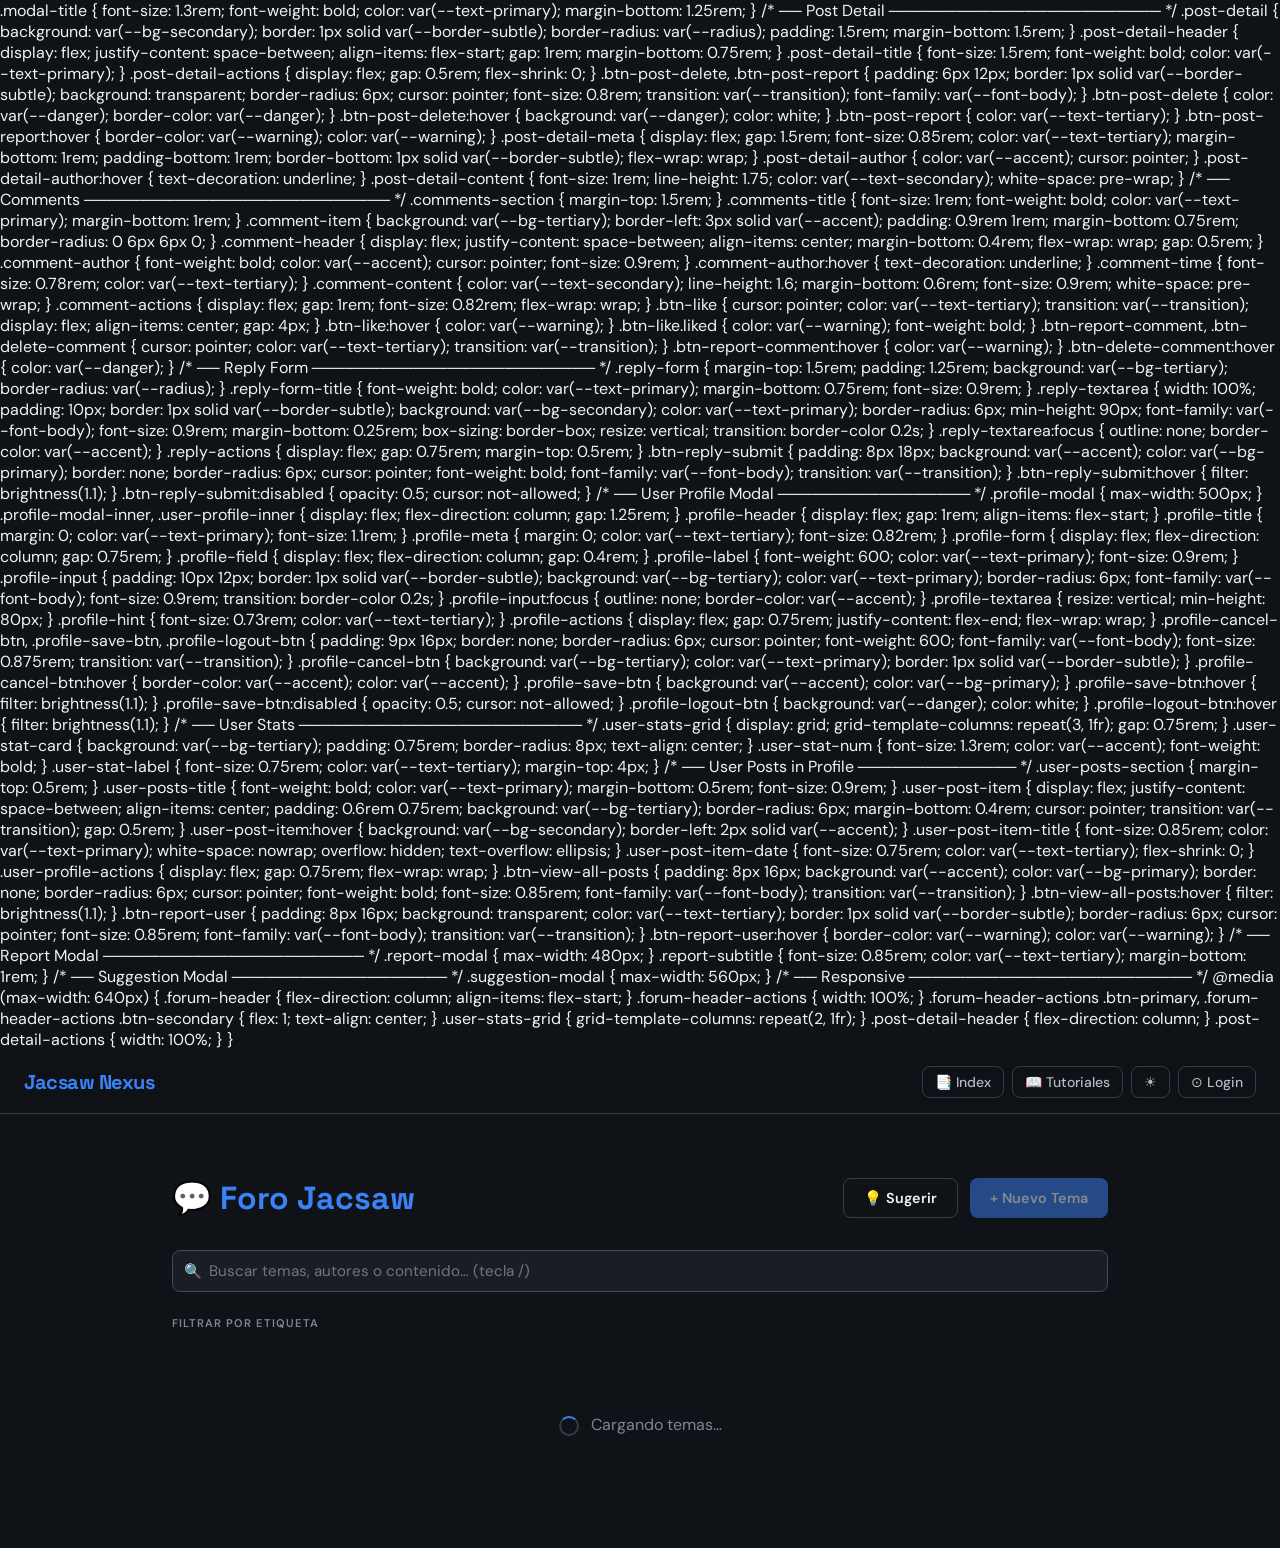
==== forum.html @ c5c9ea58 "Cambio de diseño Test" ====
<!DOCTYPE html>
<html lang="es" data-theme="dark">
<head>
    <meta charset="UTF-8">
    <meta name="viewport" content="width=device-width, initial-scale=1.0">
    <title>Foro | Jacsaw Nexus</title>
    <link href="https://fonts.googleapis.com/css2?family=Space+Grotesk:wght@500;700&family=DM+Sans:wght@400;500&family=JetBrains+Mono&display=swap" rel="stylesheet">
    <link rel="stylesheet" href="jacsaw-nexus.css">
    <style>
        .forum-container { max-width: 1000px; margin: 2rem auto; padding: 2rem; }
        
        .forum-header { display: flex; justify-content: space-between; align-items: center; margin-bottom: 2rem; gap: 1rem; flex-wrap: wrap; }
        .forum-header h1 { font-size: 2rem; color: var(--accent); font-family: var(--font-display); margin: 0; font-weight: 700; }
        .forum-header-actions { display: flex; gap: 0.75rem; flex-wrap: wrap; }
        
        .forum-search-bar { display: flex; gap: 0.75rem; margin-bottom: 1.5rem; align-items: center; flex-wrap: wrap; }
        .forum-search-wrap { position: relative; flex: 1; min-width: 200px; }
        .forum-search-icon { position: absolute; left: 12px; top: 50%; transform: translateY(-50%); color: var(--text-tertiary); font-size: 0.9rem; pointer-events: none; }
        #forum-search { width: 100%; padding: 10px 12px 10px 36px; border: 1px solid var(--border-medium); background: var(--bg-secondary); color: var(--text-primary); border-radius: var(--radius); font-family: var(--font-body); font-size: 0.95rem; transition: var(--transition); }
        #forum-search:focus { outline: none; border-color: var(--accent); box-shadow: 0 0 0 2px var(--accent-glow); }
        
        #search-result-info { font-size: 0.8rem; color: var(--text-tertiary); margin-bottom: 1rem; display: none; }
        
        .tag-cloud-wrap { margin-bottom: 1.5rem; }
        .tag-cloud-label { font-size: 0.7rem; font-weight: 600; color: var(--text-tertiary); text-transform: uppercase; letter-spacing: 1px; margin-bottom: 0.75rem; }
        #tag-cloud { display: flex; flex-wrap: wrap; gap: 0.5rem; }
        
        .tag-chip { padding: 5px 12px; border: 1px solid var(--border-subtle); background: var(--bg-tertiary); color: var(--text-secondary); border-radius: 20px; font-size: 0.8rem; cursor: pointer; transition: var(--transition); font-family: var(--font-body); font-weight: 500; }
        .tag-chip:hover { border-color: var(--accent); color: var(--accent); background: var(--accent-glow); }
        .tag-chip.active { background: var(--accent); color: white; border-color: var(--accent); }
        .tag-count { opacity: 0.6; font-size: 0.8em; }
        
        .author-filter-bar { display: flex; align-items: center; justify-content: space-between; gap: 1rem; padding: 1rem; background: var(--accent-glow); border: 1px solid var(--accent); border-radius: var(--radius); margin-bottom: 1.5rem; font-size: 0.9rem; color: var(--text-secondary); flex-wrap: wrap; }
        .author-filter-bar strong { color: var(--accent); }
        .author-filter-bar button { border: none; background: transparent; color: var(--text-tertiary); cursor: pointer; font-size: 0.8rem; padding: 4px 8px; border-radius: 4px; transition: var(--transition); font-weight: 500; }
        .author-filter-bar button:hover { color: var(--danger); background: var(--bg-tertiary); }
        
        .post-item { background: var(--bg-secondary); border: 1px solid var(--border-subtle); border-radius: var(--radius); padding: 1.5rem; margin-bottom: 1rem; cursor: pointer; transition: var(--transition); }
        .post-item:hover { border-color: var(--accent); background: var(--bg-hover); transform: translateX(2px); box-shadow: var(--shadow); }
        
        .post-item-top { display: flex; justify-content: space-between; align-items: flex-start; gap: 1rem; margin-bottom: 0.75rem; }
        .post-title { font-size: 1.15rem; font-weight: 700; color: var(--text-primary); font-family: var(--font-display); }
        .btn-delete-post { background: transparent; border: none; cursor: pointer; font-size: 1rem; color: var(--text-tertiary); padding: 4px 8px; border-radius: 4px; transition: var(--transition); flex-shrink: 0; font-weight: 600; }
        .btn-delete-post:hover { color: var(--danger); background: rgba(239, 68, 68, 0.1); }
        
        .post-meta { display: flex; gap: 1rem; font-size: 0.8rem; color: var(--text-tertiary); margin-bottom: 0.75rem; flex-wrap: wrap; }
        .post-meta-item { display: flex; align-items: center; gap: 4px; }
        .post-author-link { color: var(--accent); cursor: pointer; transition: var(--transition); font-weight: 500; }
        .post-author-link:hover { text-decoration: underline; }
        
        .post-tags { display: flex; flex-wrap: wrap; gap: 0.4rem; margin-bottom: 0.75rem; }
        .post-tag { padding: 2px 8px; background: var(--accent-glow); color: var(--accent); border-radius: 12px; font-size: 0.7rem; cursor: pointer; transition: var(--transition); font-weight: 500; }
        .post-tag:hover { background: var(--accent); color: white; }
        
        .post-content { color: var(--text-secondary); margin-bottom: 0.75rem; line-height: 1.6; font-size: 0.9rem; }
        .post-stats { display: flex; gap: 1.5rem; font-size: 0.8rem; color: var(--text-tertiary); }
        
        .loading-posts { text-align: center; padding: 3rem 1rem; color: var(--text-tertiary); }
        .loading-spinner { display: inline-block; width: 20px; height: 20px; border: 2px solid var(--border-subtle); border-top-color: var(--accent); border-radius: 50%; animation: spin 0.7s linear infinite; vertical-align: middle; margin-right: 0.5rem; }
        @keyframes spin { to { transform: rotate(360deg); } }
        
        .empty-state { text-align: center; padding: 3rem 1rem; color: var(--text-tertiary); }
        .empty-state-icon { font-size: 3rem; margin-bottom: 1rem; }
        
        .btn-clear-filter { margin-top: 1rem; padding: 8px 16px; background: var(--bg-tertiary); border: 1px solid var(--border-subtle); color: var(--text-primary); border-radius: var(--radius); cursor: pointer; transition: var(--transition); font-weight: 500; }
        .btn-clear-filter:hover { border-color: var(--accent); color: var(--accent); background: var(--accent-glow); }
        
        .btn-primary { padding: 10px 20px; background: var(--accent); color: white; border: none; border-radius: var(--radius); cursor: pointer; font-weight: 600; font-family: var(--font-body); transition: var(--transition); font-size: 0.9rem; }
        .btn-primary:hover { background: var(--accent-dark); transform: translateY(-1px); box-shadow: var(--shadow); }
        .btn-primary:disabled { opacity: 0.5; cursor: not-allowed; transform: none; }
        
        .btn-secondary { padding: 10px 20px; background: transparent; color: var(--text-primary); border: 1px solid var(--border-subtle); border-radius: var(--radius); cursor: pointer; font-weight: 600; font-family: var(--font-body); transition: var(--transition); font-size: 0.9rem; }
        .btn-secondary:hover { border-color: var(--accent); color: var(--accent); background: var(--accent-glow); }
        
        .form-group { margin-bottom: 1rem; }
        .form-group label { display: block; margin-bottom: 0.5rem; font-weight: 600; color: var(--text-primary); font-size: 0.85rem; text-transform: uppercase; letter-spacing: 0.5px; }
        .form-group input, .form-group textarea, .form-group select { width: 100%; padding: 10px 12px; border: 1px solid var(--border-medium); background: var(--bg-tertiary); color: var(--text-primary); border-radius: var(--radius); font-family: var(--font-body); font-size: 0.9rem; resize: vertical; box-sizing: border-box; transition: var(--transition); }
        .form-group input:focus, .form-group textarea:focus, .form-group select:focus { outline: none; border-color: var(--accent); box-shadow: 0 0 0 2px var(--accent-glow); }
        .form-group textarea { min-height: 120px; line-height: 1.5; }
        .form-group select option { background: var(--bg-primary); }
        .form-char-hint { font-size: 0.75rem; color: var(--text-tertiary); margin-top: 0.4rem; }
        
        .form-actions { display: flex; gap: 0.75rem; justify-content: flex-end; margin-top: 1.5rem; flex-wrap: wrap; }
        
        .modal-new-post { max-width: 600px; }
    </style>
        .modal-title { font-size: 1.3rem; font-weight: bold; color: var(--text-primary); margin-bottom: 1.25rem; }

        /* ── Post Detail ──────────────────────── */
        .post-detail {
            background: var(--bg-secondary);
            border: 1px solid var(--border-subtle);
            border-radius: var(--radius);
            padding: 1.5rem;
            margin-bottom: 1.5rem;
        }

        .post-detail-header {
            display: flex;
            justify-content: space-between;
            align-items: flex-start;
            gap: 1rem;
            margin-bottom: 0.75rem;
        }

        .post-detail-title {
            font-size: 1.5rem;
            font-weight: bold;
            color: var(--text-primary);
        }

        .post-detail-actions { display: flex; gap: 0.5rem; flex-shrink: 0; }

        .btn-post-delete, .btn-post-report {
            padding: 6px 12px;
            border: 1px solid var(--border-subtle);
            background: transparent;
            border-radius: 6px;
            cursor: pointer;
            font-size: 0.8rem;
            transition: var(--transition);
            font-family: var(--font-body);
        }

        .btn-post-delete { color: var(--danger); border-color: var(--danger); }
        .btn-post-delete:hover { background: var(--danger); color: white; }
        .btn-post-report { color: var(--text-tertiary); }
        .btn-post-report:hover { border-color: var(--warning); color: var(--warning); }

        .post-detail-meta {
            display: flex;
            gap: 1.5rem;
            font-size: 0.85rem;
            color: var(--text-tertiary);
            margin-bottom: 1rem;
            padding-bottom: 1rem;
            border-bottom: 1px solid var(--border-subtle);
            flex-wrap: wrap;
        }

        .post-detail-author {
            color: var(--accent);
            cursor: pointer;
        }
        .post-detail-author:hover { text-decoration: underline; }

        .post-detail-content {
            font-size: 1rem;
            line-height: 1.75;
            color: var(--text-secondary);
            white-space: pre-wrap;
        }

        /* ── Comments ─────────────────────────── */
        .comments-section { margin-top: 1.5rem; }
        .comments-title { font-size: 1rem; font-weight: bold; color: var(--text-primary); margin-bottom: 1rem; }

        .comment-item {
            background: var(--bg-tertiary);
            border-left: 3px solid var(--accent);
            padding: 0.9rem 1rem;
            margin-bottom: 0.75rem;
            border-radius: 0 6px 6px 0;
        }

        .comment-header {
            display: flex;
            justify-content: space-between;
            align-items: center;
            margin-bottom: 0.4rem;
            flex-wrap: wrap;
            gap: 0.5rem;
        }

        .comment-author {
            font-weight: bold;
            color: var(--accent);
            cursor: pointer;
            font-size: 0.9rem;
        }
        .comment-author:hover { text-decoration: underline; }

        .comment-time { font-size: 0.78rem; color: var(--text-tertiary); }

        .comment-content {
            color: var(--text-secondary);
            line-height: 1.6;
            margin-bottom: 0.6rem;
            font-size: 0.9rem;
            white-space: pre-wrap;
        }

        .comment-actions {
            display: flex;
            gap: 1rem;
            font-size: 0.82rem;
            flex-wrap: wrap;
        }

        .btn-like {
            cursor: pointer;
            color: var(--text-tertiary);
            transition: var(--transition);
            display: flex;
            align-items: center;
            gap: 4px;
        }
        .btn-like:hover { color: var(--warning); }
        .btn-like.liked { color: var(--warning); font-weight: bold; }

        .btn-report-comment, .btn-delete-comment {
            cursor: pointer;
            color: var(--text-tertiary);
            transition: var(--transition);
        }
        .btn-report-comment:hover { color: var(--warning); }
        .btn-delete-comment:hover { color: var(--danger); }

        /* ── Reply Form ───────────────────────── */
        .reply-form {
            margin-top: 1.5rem;
            padding: 1.25rem;
            background: var(--bg-tertiary);
            border-radius: var(--radius);
        }
        .reply-form-title { font-weight: bold; color: var(--text-primary); margin-bottom: 0.75rem; font-size: 0.9rem; }
        .reply-textarea {
            width: 100%;
            padding: 10px;
            border: 1px solid var(--border-subtle);
            background: var(--bg-secondary);
            color: var(--text-primary);
            border-radius: 6px;
            min-height: 90px;
            font-family: var(--font-body);
            font-size: 0.9rem;
            margin-bottom: 0.25rem;
            box-sizing: border-box;
            resize: vertical;
            transition: border-color 0.2s;
        }
        .reply-textarea:focus { outline: none; border-color: var(--accent); }
        .reply-actions { display: flex; gap: 0.75rem; margin-top: 0.5rem; }
        .btn-reply-submit {
            padding: 8px 18px;
            background: var(--accent);
            color: var(--bg-primary);
            border: none;
            border-radius: 6px;
            cursor: pointer;
            font-weight: bold;
            font-family: var(--font-body);
            transition: var(--transition);
        }
        .btn-reply-submit:hover { filter: brightness(1.1); }
        .btn-reply-submit:disabled { opacity: 0.5; cursor: not-allowed; }

        /* ── User Profile Modal ───────────────── */
        .profile-modal { max-width: 500px; }
        .profile-modal-inner, .user-profile-inner {
            display: flex;
            flex-direction: column;
            gap: 1.25rem;
        }

        .profile-header { display: flex; gap: 1rem; align-items: flex-start; }
        .profile-title { margin: 0; color: var(--text-primary); font-size: 1.1rem; }
        .profile-meta { margin: 0; color: var(--text-tertiary); font-size: 0.82rem; }
        .profile-form { display: flex; flex-direction: column; gap: 0.75rem; }
        .profile-field { display: flex; flex-direction: column; gap: 0.4rem; }
        .profile-label { font-weight: 600; color: var(--text-primary); font-size: 0.9rem; }
        .profile-input {
            padding: 10px 12px;
            border: 1px solid var(--border-subtle);
            background: var(--bg-tertiary);
            color: var(--text-primary);
            border-radius: 6px;
            font-family: var(--font-body);
            font-size: 0.9rem;
            transition: border-color 0.2s;
        }
        .profile-input:focus { outline: none; border-color: var(--accent); }
        .profile-textarea { resize: vertical; min-height: 80px; }
        .profile-hint { font-size: 0.73rem; color: var(--text-tertiary); }
        .profile-actions { display: flex; gap: 0.75rem; justify-content: flex-end; flex-wrap: wrap; }

        .profile-cancel-btn, .profile-save-btn, .profile-logout-btn {
            padding: 9px 16px;
            border: none;
            border-radius: 6px;
            cursor: pointer;
            font-weight: 600;
            font-family: var(--font-body);
            font-size: 0.875rem;
            transition: var(--transition);
        }
        .profile-cancel-btn { background: var(--bg-tertiary); color: var(--text-primary); border: 1px solid var(--border-subtle); }
        .profile-cancel-btn:hover { border-color: var(--accent); color: var(--accent); }
        .profile-save-btn { background: var(--accent); color: var(--bg-primary); }
        .profile-save-btn:hover { filter: brightness(1.1); }
        .profile-save-btn:disabled { opacity: 0.5; cursor: not-allowed; }
        .profile-logout-btn { background: var(--danger); color: white; }
        .profile-logout-btn:hover { filter: brightness(1.1); }

        /* ── User Stats ───────────────────────── */
        .user-stats-grid {
            display: grid;
            grid-template-columns: repeat(3, 1fr);
            gap: 0.75rem;
        }
        .user-stat-card {
            background: var(--bg-tertiary);
            padding: 0.75rem;
            border-radius: 8px;
            text-align: center;
        }
        .user-stat-num { font-size: 1.3rem; color: var(--accent); font-weight: bold; }
        .user-stat-label { font-size: 0.75rem; color: var(--text-tertiary); margin-top: 4px; }

        /* ── User Posts in Profile ────────────── */
        .user-posts-section { margin-top: 0.5rem; }
        .user-posts-title { font-weight: bold; color: var(--text-primary); margin-bottom: 0.5rem; font-size: 0.9rem; }
        .user-post-item {
            display: flex;
            justify-content: space-between;
            align-items: center;
            padding: 0.6rem 0.75rem;
            background: var(--bg-tertiary);
            border-radius: 6px;
            margin-bottom: 0.4rem;
            cursor: pointer;
            transition: var(--transition);
            gap: 0.5rem;
        }
        .user-post-item:hover { background: var(--bg-secondary); border-left: 2px solid var(--accent); }
        .user-post-item-title { font-size: 0.85rem; color: var(--text-primary); white-space: nowrap; overflow: hidden; text-overflow: ellipsis; }
        .user-post-item-date { font-size: 0.75rem; color: var(--text-tertiary); flex-shrink: 0; }

        .user-profile-actions { display: flex; gap: 0.75rem; flex-wrap: wrap; }
        .btn-view-all-posts {
            padding: 8px 16px;
            background: var(--accent);
            color: var(--bg-primary);
            border: none;
            border-radius: 6px;
            cursor: pointer;
            font-weight: bold;
            font-size: 0.85rem;
            font-family: var(--font-body);
            transition: var(--transition);
        }
        .btn-view-all-posts:hover { filter: brightness(1.1); }
        .btn-report-user {
            padding: 8px 16px;
            background: transparent;
            color: var(--text-tertiary);
            border: 1px solid var(--border-subtle);
            border-radius: 6px;
            cursor: pointer;
            font-size: 0.85rem;
            font-family: var(--font-body);
            transition: var(--transition);
        }
        .btn-report-user:hover { border-color: var(--warning); color: var(--warning); }

        /* ── Report Modal ─────────────────────── */
        .report-modal { max-width: 480px; }
        .report-subtitle { font-size: 0.85rem; color: var(--text-tertiary); margin-bottom: 1rem; }

        /* ── Suggestion Modal ─────────────────── */
        .suggestion-modal { max-width: 560px; }

        /* ── Responsive ───────────────────────── */
        @media (max-width: 640px) {
            .forum-header { flex-direction: column; align-items: flex-start; }
            .forum-header-actions { width: 100%; }
            .forum-header-actions .btn-primary,
            .forum-header-actions .btn-secondary { flex: 1; text-align: center; }
            .user-stats-grid { grid-template-columns: repeat(2, 1fr); }
            .post-detail-header { flex-direction: column; }
            .post-detail-actions { width: 100%; }
        }
    </style>
</head>
<body>

<!-- ══════════════════════ NAVBAR ══════════════════════ -->
<nav class="navbar">
    <a href="index.html" class="logo">Jacsaw Nexus</a>
    <div class="navbar-actions">
        <a href="index.html" class="nav-btn" style="text-decoration:none;display:flex;align-items:center;">📑 Index</a>
        <a href="tutoriales.html" class="nav-btn" style="text-decoration:none;display:flex;align-items:center;">📖 Tutoriales</a>
        <button class="nav-btn" id="btn-theme" title="Cambiar tema (T)">☀</button>
        <button class="nav-btn nav-btn--profile" id="btn-profile" title="Mi perfil" style="display:none">⊛ Perfil</button>
        <button class="nav-btn nav-btn--auth" id="btn-auth" title="Iniciar sesión">⊙ Login</button>
        <img id="auth-avatar" src="" alt="avatar"
             style="display:none;width:26px;height:26px;border-radius:50%;object-fit:cover;margin-left:2px;vertical-align:middle;cursor:pointer;"
             title="Ver perfil">
    </div>
</nav>

<!-- ══════════════════════ FORUM CONTENT ══════════════════════ -->
<div class="forum-container">

    <!-- Header -->
    <div class="forum-header">
        <h1>💬 Foro Jacsaw</h1>
        <div class="forum-header-actions">
            <button class="btn-secondary" id="btn-new-suggestion" title="Enviar sugerencia al equipo">💡 Sugerir</button>
            <button class="btn-primary" id="btn-new-post-forum" disabled>+ Nuevo Tema</button>
        </div>
    </div>

    <!-- Search Bar -->
    <div class="forum-search-bar">
        <div class="forum-search-wrap">
            <span class="forum-search-icon">🔍</span>
            <input type="text" id="forum-search" placeholder="Buscar temas, autores o contenido… (tecla /)" autocomplete="off" spellcheck="false">
        </div>
    </div>

    <!-- Search result info -->
    <div id="search-result-info"></div>

    <!-- Tag cloud (built dynamically) -->
    <div class="tag-cloud-wrap">
        <div class="tag-cloud-label">Filtrar por etiqueta</div>
        <div id="tag-cloud"></div>
    </div>

    <!-- Posts list -->
    <div id="forum-posts">
        <div class="loading-posts"><span class="loading-spinner"></span> Cargando temas…</div>
    </div>
</div>

<!-- ══════════════════════ NEW POST MODAL ══════════════════════ -->
<div class="modal-overlay" id="new-post-modal-overlay">
    <div class="modal modal-new-post">
        <button class="modal-close" id="new-post-close">✕</button>
        <h2 class="modal-title">Crear Nuevo Tema</h2>
        <div class="form-group">
            <label for="post-title-input">Título <span style="color:var(--danger)">*</span></label>
            <input type="text" id="post-title-input" placeholder="¿Cuál es el tema?" maxlength="200" autocomplete="off">
            <div class="form-char-hint">Máx. 200 caracteres</div>
        </div>
        <div class="form-group">
            <label for="post-content-input">Descripción <span style="color:var(--danger)">*</span></label>
            <textarea id="post-content-input" placeholder="Cuéntanos más…" maxlength="3000"></textarea>
            <div class="form-char-hint">Máx. 3000 caracteres</div>
        </div>
        <div class="form-group">
            <label for="post-tags-input">Etiquetas <span style="color:var(--text-tertiary)">(opcional)</span></label>
            <input type="text" id="post-tags-input" placeholder="Repack, Consola, Duda… (separadas por coma, máx. 5)" maxlength="150" autocomplete="off">
            <div class="form-char-hint">Ayudan a filtrar y encontrar tu tema</div>
        </div>
        <div class="form-actions">
            <button class="btn-secondary" id="new-post-cancel-btn">Cancelar</button>
            <button class="btn-primary" id="btn-submit-post">Publicar</button>
        </div>
    </div>
</div>

<!-- ══════════════════════ POST DETAIL MODAL ══════════════════════ -->
<div class="modal-overlay" id="post-detail-modal-overlay">
    <div class="modal" style="max-width: 800px">
        <button class="modal-close" id="post-detail-close">✕</button>
        <div id="post-detail-content"></div>
    </div>
</div>

<!-- ══════════════════════ USER PROFILE MODAL ══════════════════════ -->
<div class="modal-overlay" id="user-profile-modal-overlay">
    <div class="modal profile-modal">
        <button class="modal-close" id="user-profile-close">✕</button>
        <div id="user-profile-content"></div>
    </div>
</div>

<!-- ══════════════════════ REPORT MODAL ══════════════════════ -->
<div class="modal-overlay" id="report-modal-overlay" data-type="" data-target-id="" data-parent-id="">
    <div class="modal report-modal">
        <button class="modal-close" id="report-modal-close">✕</button>
        <h2 class="modal-title">⚑ Reportar contenido</h2>
        <p class="report-subtitle">Los reportes son revisados por el equipo de moderación. Por favor, sé específico para que podamos actuar.</p>
        <div class="form-group">
            <label for="report-reason">Motivo <span style="color:var(--danger)">*</span></label>
            <select id="report-reason">
                <option value="">— Selecciona un motivo —</option>
                <option value="spam">Spam o publicidad no deseada</option>
                <option value="harassment">Acoso o conducta abusiva</option>
                <option value="misinformation">Información falsa o engañosa</option>
                <option value="inappropriate">Contenido inapropiado</option>
                <option value="other">Otro</option>
            </select>
        </div>
        <div class="form-group">
            <label for="report-details">Detalles adicionales <span style="color:var(--text-tertiary)">(opcional)</span></label>
            <textarea id="report-details" placeholder="Explica brevemente el problema…" maxlength="500" style="min-height:80px"></textarea>
            <div class="form-char-hint">Máx. 500 caracteres</div>
        </div>
        <div class="form-actions">
            <button class="btn-secondary" id="report-cancel-btn">Cancelar</button>
            <button class="btn-primary" id="btn-submit-report">Enviar reporte</button>
        </div>
    </div>
</div>

<!-- ══════════════════════ SUGGESTION MODAL ══════════════════════ -->
<div class="modal-overlay" id="suggestion-modal-overlay">
    <div class="modal suggestion-modal">
        <button class="modal-close" id="suggestion-modal-close">✕</button>
        <h2 class="modal-title">💡 Enviar Sugerencia</h2>
        <p class="report-subtitle">¿Tienes una idea para mejorar Jacsaw Nexus? El equipo la revisará y la valorará.</p>
        <div class="form-group">
            <label for="suggestion-category">Categoría <span style="color:var(--danger)">*</span></label>
            <select id="suggestion-category">
                <option value="">— Selecciona una categoría —</option>
                <option value="feature">Nueva funcionalidad</option>
                <option value="bug">Reporte de error</option>
                <option value="content">Contenido / Recursos</option>
                <option value="design">Diseño / UI</option>
                <option value="other">Otro</option>
            </select>
        </div>
        <div class="form-group">
            <label for="suggestion-title">Título <span style="color:var(--danger)">*</span></label>
            <input type="text" id="suggestion-title" placeholder="Describe brevemente tu sugerencia" maxlength="100" autocomplete="off">
            <div class="form-char-hint">Máx. 100 caracteres</div>
        </div>
        <div class="form-group">
            <label for="suggestion-description">Descripción detallada <span style="color:var(--danger)">*</span></label>
            <textarea id="suggestion-description" placeholder="Explica tu idea con el máximo detalle posible…" maxlength="1000"></textarea>
            <div class="form-char-hint">Máx. 1000 caracteres</div>
        </div>
        <div class="form-actions">
            <button class="btn-secondary" id="suggestion-cancel-btn">Cancelar</button>
            <button class="btn-primary" id="btn-submit-suggestion">Enviar sugerencia</button>
        </div>
    </div>
</div>

<!-- ══════════════════════ OWN PROFILE MODAL ══════════════════════ -->
<div class="modal-overlay" id="profile-modal-overlay">
    <div class="modal profile-modal">
        <button class="modal-close" id="profile-modal-close">✕</button>
        <div class="profile-modal-inner">
            <div class="profile-header">
                <img id="profile-avatar-img" src="" alt="avatar" style="display:none;width:56px;height:56px;border-radius:50%;object-fit:cover;border:2px solid var(--border)">
                <div>
                    <h3 class="profile-title">Mi Perfil</h3>
                    <p class="profile-meta" id="profile-email" style="font-size:0.75rem;color:var(--text-tertiary);margin:0"></p>
                    <p class="profile-meta" style="font-size:0.65rem;color:var(--text-tertiary);margin:0;font-family:var(--font-mono)">uid: <span id="profile-uid"></span></p>
                </div>
            </div>
            <div class="profile-form">
                <div class="profile-field">
                    <label class="profile-label" for="profile-name-input">Nombre público <span style="color:var(--danger)">*</span></label>
                    <input type="text" id="profile-name-input" class="profile-input" maxlength="32" placeholder="Tu nombre o alias" autocomplete="off" spellcheck="false">
                    <span class="profile-hint">Máx. 32 caracteres. Se muestra en el foro.</span>
                </div>
                <div class="profile-field">
                    <label class="profile-label" for="profile-bio-input">Bio</label>
                    <textarea id="profile-bio-input" class="profile-input profile-textarea" maxlength="160" rows="3" placeholder="Cuéntanos algo (opcional)…"></textarea>
                    <span class="profile-hint">Máx. 160 caracteres.</span>
                </div>
            </div>
            <div class="profile-actions">
                <button class="profile-cancel-btn" id="profile-cancel-btn">Cancelar</button>
                <button class="profile-save-btn" id="profile-save-btn">Guardar</button>
                <button class="profile-logout-btn" id="profile-logout-btn">Cerrar sesión</button>
            </div>
        </div>
    </div>
</div>

<!-- ══════════════════════ ALERT MODAL ══════════════════════ -->
<div class="modal-overlay" id="alert-modal-overlay">
    <div class="modal alert-modal">
        <div class="alert-modal-content">
            <p id="alert-message"></p>
            <div class="alert-buttons">
                <button id="alert-ok-btn">OK</button>
                <button id="alert-cancel-btn" style="display:none">Cancelar</button>
            </div>
        </div>
    </div>
</div>

<!-- ══════════════════════ TOAST ══════════════════════ -->
<div id="toast-container" class="toast-container"></div>

<script src="_nx.js"></script>
<script src="forum.js"></script>

<!-- Inline cancel buttons that forum.js doesn't cover directly -->
<script>
    document.getElementById('new-post-cancel-btn')?.addEventListener('click', () => closeNewPostModal());
    document.getElementById('report-cancel-btn')?.addEventListener('click', () => closeReportModal());
    document.getElementById('suggestion-cancel-btn')?.addEventListener('click', () => closeSuggestionModal());
    document.getElementById('profile-cancel-btn')?.addEventListener('click', () => closeProfileModal());
</script>
</body>
</html>
---- jacsaw-nexus.css ----
﻿/* =============================================
   JACSAW NEXUS — Professional Design System
   ============================================= */

/* ═════════════════════════════════════════════
   COLOR VARIABLES
   ═════════════════════════════════════════════ */

:root {
    /* Dark Theme (Default) */
    --bg-primary:    #0F1217;
    --bg-secondary:  #191D25;
    --bg-tertiary:   #232B35;
    --bg-hover:      #2D3642;
    --border-subtle: #323D4A;
    --border-medium: #424D5A;
    --accent:        #3B82F6;
    --accent-dark:   #2563EB;
    --accent-light:  #60A5FA;
    --accent-glow:   rgba(59, 130, 246, 0.12);
    --success:       #10B981;
    --warning:       #F59E0B;
    --danger:        #EF4444;
    --text-primary:  #F0F4F8;
    --text-secondary:#B4BAC4;
    --text-tertiary: #7C8696;

    --font-display: 'Space Grotesk', sans-serif;
    --font-body:    'DM Sans', sans-serif;
    --font-mono:    'JetBrains Mono', monospace;
    --transition:   150ms ease-out;
    --radius:       8px;
    --shadow:       0 4px 12px rgba(0,0,0,0.25);
    --shadow-lg:    0 8px 24px rgba(0,0,0,0.3);
}

[data-theme="light"] {
    --bg-primary:    #FAFBFC;
    --bg-secondary:  #FFFFFF;
    --bg-tertiary:   #F3F6FB;
    --bg-hover:      #EEF2F7;
    --border-subtle: #E0E7F1;
    --border-medium: #D1DBE8;
    --accent:        #2563EB;
    --accent-dark:   #1D4ED8;
    --accent-light:  #3B82F6;
    --accent-glow:   rgba(37, 99, 235, 0.1);
    --success:       #059669;
    --warning:       #D97706;
    --danger:        #DC2626;
    --text-primary:  #0F172A;
    --text-secondary:#64748B;
    --text-tertiary: #94A3B8;
    --shadow:        0 4px 12px rgba(0,0,0,0.08);
    --shadow-lg:     0 8px 24px rgba(0,0,0,0.12);
}

*, *::before, *::after { margin: 0; padding: 0; box-sizing: border-box; }
html { scroll-behavior: smooth; }
body { background: var(--bg-primary); color: var(--text-primary); font-family: var(--font-body); overflow-x: hidden; -webkit-font-smoothing: antialiased; -moz-osx-font-smoothing: grayscale; transition: background var(--transition), color var(--transition); }

.navbar { height: 64px; border-bottom: 1px solid var(--border-subtle); display: flex; align-items: center; padding: 0 1.5rem; position: sticky; top: 0; background: rgba(15, 18, 23, 0.95); backdrop-filter: blur(8px); z-index: 1000; gap: 1.5rem; }
[data-theme="light"] .navbar { background: rgba(250, 251, 252, 0.95); }
.logo { font-family: var(--font-display); font-weight: 700; font-size: 1.25rem; color: var(--accent); text-decoration: none; letter-spacing: -0.5px; flex-shrink: 0; transition: color var(--transition); }
.logo:hover { color: var(--accent-light); }
.navbar-center { flex: 1; display: flex; justify-content: center; }
.global-stats { font-family: var(--font-mono); font-size: 0.75rem; color: var(--success); display: flex; align-items: center; gap: 8px; letter-spacing: 0.5px; }
.navbar-actions { display: flex; align-items: center; gap: 8px; margin-left: auto; }
.nav-btn { background: transparent; border: 1px solid var(--border-subtle); color: var(--text-secondary); font-family: var(--font-body); font-size: 0.875rem; padding: 6px 12px; border-radius: var(--radius); cursor: pointer; transition: var(--transition); white-space: nowrap; font-weight: 500; }
.nav-btn:hover, .nav-btn.active { border-color: var(--accent); color: var(--accent); background: var(--accent-glow); }
.sidebar-toggle { display: none; background: transparent; border: 1px solid var(--border-subtle); color: var(--text-primary); font-size: 1rem; width: 36px; height: 36px; border-radius: var(--radius); cursor: pointer; align-items: center; justify-content: center; transition: var(--transition); }
.sidebar-toggle:hover { border-color: var(--accent); color: var(--accent); background: var(--accent-glow); }

.status-pulse { width: 6px; height: 6px; background: var(--success); border-radius: 50%; box-shadow: 0 0 6px var(--success); animation: pulse 2s infinite; flex-shrink: 0; }
@keyframes pulse { 0%, 100% { opacity: 1; transform: scale(1); } 50% { opacity: 0.5; transform: scale(1.1); } }

.stats-panel { max-height: 0; overflow: hidden; transition: max-height 0.35s cubic-bezier(0.4, 0, 0.2, 1); border-bottom: 1px solid var(--border-subtle); background: var(--bg-secondary); }
.stats-panel.open { max-height: 400px; }
.stats-panel-inner { padding: 2rem; display: flex; flex-direction: column; gap: 2rem; }
.stats-summary { display: grid; grid-template-columns: repeat(4, 1fr); gap: 1rem; }
.stat-card { background: var(--bg-tertiary); border: 1px solid var(--border-subtle); border-radius: var(--radius); padding: 1.25rem; display: flex; flex-direction: column; gap: 8px; text-align: center; transition: var(--transition); }
.stat-card:hover { border-color: var(--accent); background: var(--bg-hover); }
.stat-num { font-family: var(--font-display); font-size: 1.75rem; font-weight: 700; color: var(--accent); line-height: 1; }
.stat-label { font-family: var(--font-mono); font-size: 0.7rem; color: var(--text-tertiary); letter-spacing: 1px; text-transform: uppercase; }
.stats-distributions { display: grid; grid-template-columns: 1fr 1fr; gap: 2rem; }
.stats-section-title { font-family: var(--font-mono); font-size: 0.7rem; color: var(--text-tertiary); letter-spacing: 1px; text-transform: uppercase; margin-bottom: 1rem; }
.stats-bar-row { display: flex; align-items: center; gap: 10px; margin-bottom: 8px; }
.stats-label { font-family: var(--font-mono); font-size: 0.75rem; color: var(--text-secondary); width: 100px; flex-shrink: 0; overflow: hidden; text-overflow: ellipsis; }
.stats-bar-track { flex: 1; height: 4px; background: var(--border-subtle); border-radius: 2px; overflow: hidden; }
.stats-bar-fill { height: 100%; background: var(--accent); transition: width 0.5s ease; }
.stats-count { font-family: var(--font-mono); font-size: 0.7rem; color: var(--text-tertiary); width: 24px; text-align: right; }

.app-container { display: grid; grid-template-columns: 280px 1fr; min-height: calc(100vh - 64px); }

.sidebar { background: var(--bg-secondary); border-right: 1px solid var(--border-subtle); padding: 2rem 1.5rem; position: sticky; top: 64px; height: calc(100vh - 64px); overflow-y: auto; display: flex; flex-direction: column; gap: 0; scrollbar-width: thin; scrollbar-color: var(--border-medium) transparent; }
.filter-title { font-family: var(--font-mono); font-size: 0.7rem; color: var(--text-tertiary); text-transform: uppercase; letter-spacing: 1.2px; margin-bottom: 0.75rem; display: block; font-weight: 600; }
#filter-container { display: flex; flex-direction: column; gap: 0; margin-bottom: 1.5rem; }
.category-chip { display: flex; align-items: center; gap: 8px; padding: 8px 12px; border-radius: var(--radius); cursor: pointer; transition: var(--transition); font-size: 0.875rem; color: var(--text-secondary); user-select: none; border: none; background: transparent; text-align: left; font-family: var(--font-body); font-weight: 500; }
.category-chip:hover { background: var(--bg-hover); color: var(--text-primary); }
.category-chip.active { background: var(--accent-glow); color: var(--accent); }
.fav-chip { color: var(--warning); }
.fav-chip.active { background: rgba(245, 158, 11, 0.1); color: var(--warning); }
.fav-count { margin-left: auto; font-family: var(--font-mono); font-size: 0.65rem; background: rgba(245, 158, 11, 0.15); color: var(--warning); padding: 2px 6px; border-radius: 12px; min-width: 18px; text-align: center; font-weight: 600; }
.sidebar-section { margin-top: 1.5rem; padding-top: 1.5rem; border-top: 1px solid var(--border-subtle); }
.trust-filter-group { display: flex; flex-direction: column; gap: 4px; }
.trust-filter-btn { background: transparent; border: 1px solid var(--border-subtle); color: var(--text-secondary); font-family: var(--font-body); font-size: 0.875rem; padding: 7px 12px; border-radius: var(--radius); cursor: pointer; transition: var(--transition); text-align: left; font-weight: 500; }
.trust-filter-btn:hover { border-color: var(--accent); color: var(--accent); background: var(--accent-glow); }
.trust-filter-btn.active { background: var(--accent-glow); border-color: var(--accent); color: var(--accent); }
.sidebar-info { font-size: 0.8rem; color: var(--text-tertiary); line-height: 1.6; }
.sidebar-hint { margin-top: 0.75rem; font-family: var(--font-mono); font-size: 0.7rem; color: var(--text-tertiary); opacity: 0.7; }

.main-content { padding: 2.5rem; }

.search-wrapper { margin-bottom: 2rem; max-width: 100%; }
.search-row { display: flex; gap: 0.75rem; align-items: center; flex-wrap: wrap; }
.search-input-wrap { position: relative; flex: 1; min-width: 200px; }
.search-input { width: 100%; background: var(--bg-secondary); border: 1px solid var(--border-medium); padding: 10px 40px 10px 14px; border-radius: var(--radius); color: var(--text-primary); font-size: 0.95rem; outline: none; transition: var(--transition); font-family: var(--font-body); }
.search-input:focus { border-color: var(--accent); background: var(--bg-hover); box-shadow: 0 0 0 2px var(--accent-glow); }
.search-input::placeholder { color: var(--text-tertiary); }
.clear-search { position: absolute; right: 12px; top: 50%; transform: translateY(-50%); background: none; border: none; color: var(--text-tertiary); cursor: pointer; padding: 4px; border-radius: 4px; transition: var(--transition); display: flex; align-items: center; }
.clear-search:hover { color: var(--text-primary); background: var(--bg-tertiary); }
.search-history { position: absolute; top: calc(100% + 4px); left: 0; right: 0; background: var(--bg-secondary); border: 1px solid var(--border-medium); border-radius: var(--radius); box-shadow: var(--shadow-lg); z-index: 500; overflow: hidden; display: none; }
.search-history.visible { display: block; }
.history-label { padding: 8px 14px; font-family: var(--font-mono); font-size: 0.65rem; color: var(--text-tertiary); letter-spacing: 1px; text-transform: uppercase; border-bottom: 1px solid var(--border-subtle); font-weight: 600; }
.history-item { padding: 10px 14px; font-size: 0.875rem; color: var(--text-secondary); cursor: pointer; transition: var(--transition); font-family: var(--font-body); }
.history-item:hover { background: var(--bg-tertiary); color: var(--text-primary); }
.share-btn { background: var(--bg-secondary); border: 1px solid var(--border-medium); color: var(--text-secondary); font-family: var(--font-body); font-size: 0.875rem; padding: 8px 14px; border-radius: var(--radius); cursor: pointer; transition: var(--transition); white-space: nowrap; flex-shrink: 0; font-weight: 500; }
.share-btn:hover { border-color: var(--accent); color: var(--accent); background: var(--accent-glow); }
.sort-select { background: var(--bg-secondary); border: 1px solid var(--border-medium); color: var(--text-secondary); padding: 8px 12px; border-radius: var(--radius); font-family: var(--font-body); font-size: 0.875rem; outline: none; cursor: pointer; transition: var(--transition); white-space: nowrap; flex-shrink: 0; font-weight: 500; }
.sort-select:hover, .sort-select:focus { border-color: var(--accent); background: var(--accent-glow); }
.result-info { margin-top: 0.75rem; font-family: var(--font-mono); font-size: 0.8rem; color: var(--text-tertiary); }
.result-info strong { color: var(--accent); }
.hl { background: var(--accent-glow); color: var(--accent); padding: 0 2px; border-radius: 2px; }

.resource-grid { display: grid; grid-template-columns: repeat(auto-fill, minmax(340px, 1fr)); gap: 1.5rem; margin-bottom: 2rem; }
.card { background: var(--bg-secondary); border: 1px solid var(--border-subtle); border-radius: var(--radius); padding: 1.5rem; display: flex; flex-direction: column; transition: transform var(--transition), border-color var(--transition), background var(--transition), box-shadow var(--transition); position: relative; overflow: hidden; animation: cardIn 0.3s ease both; }
@keyframes cardIn { from { opacity: 0; transform: translateY(8px); } to { opacity: 1; transform: translateY(0); } }
.card:hover { transform: translateY(-2px); border-color: var(--accent); background: var(--bg-hover); box-shadow: var(--shadow); }
.card-header { display: flex; justify-content: space-between; align-items: flex-start; margin-bottom: 1rem; gap: 0.75rem; }
.cat-badge { font-family: var(--font-mono); font-size: 0.65rem; font-weight: 600; padding: 3px 8px; border-radius: 4px; background: var(--bg-tertiary); border: 1px solid var(--border-subtle); text-transform: uppercase; letter-spacing: 0.5px; flex-shrink: 0; }
.online-indicator { display: flex; align-items: center; gap: 5px; font-family: var(--font-mono); font-size: 0.7rem; color: var(--success); text-transform: uppercase; letter-spacing: 0.5px; flex-shrink: 0; }
.card-title { font-family: var(--font-display); font-size: 1.15rem; margin-bottom: 0.6rem; line-height: 1.3; color: var(--text-primary); font-weight: 600; }
.card-title:hover { color: var(--accent); }
.card-desc { font-size: 0.875rem; color: var(--text-secondary); margin-bottom: 1rem; flex-grow: 1; line-height: 1.6; }
.trust-section { margin-bottom: 1rem; }
.trust-label { display: flex; justify-content: space-between; font-size: 0.75rem; margin-bottom: 6px; font-family: var(--font-mono); color: var(--text-tertiary); text-transform: uppercase; letter-spacing: 0.5px; }
.trust-bar-bg { height: 4px; background: var(--border-subtle); border-radius: 2px; overflow: hidden; }
.trust-bar-fill { height: 100%; background: var(--accent); transition: width 0.6s ease; }
.tag-container { display: flex; flex-wrap: wrap; gap: 6px; margin-bottom: 1rem; }
.tag { font-size: 0.7rem; color: var(--text-tertiary); border: 1px solid var(--border-subtle); padding: 3px 8px; border-radius: 4px; font-family: var(--font-mono); text-transform: uppercase; letter-spacing: 0.3px; background: var(--bg-tertiary); }
.notes-section { margin-bottom: 1rem; padding-top: 1rem; border-top: 1px solid var(--border-subtle); }
.notes-toggle { background: none; border: none; color: var(--text-tertiary); font-family: var(--font-body); font-size: 0.8rem; cursor: pointer; display: flex; align-items: center; gap: 6px; transition: var(--transition); padding: 0; font-weight: 500; }
.notes-toggle:hover { color: var(--accent); }
.notes-toggle-icon { display: inline-block; transition: transform 0.2s ease; font-size: 0.9rem; }
.notes-content { display: none; margin-top: 0.75rem; }
.notes-content.open { display: block; }
.notes-text { font-size: 0.8rem; color: var(--text-secondary); line-height: 1.6; padding: 0.75rem 1rem; background: var(--bg-tertiary); border-radius: 6px; border-left: 3px solid var(--accent); }
.card-actions { display: flex; gap: 6px; align-items: center; margin-top: auto; }
.btn-visit { background: var(--accent); color: white; text-align: center; padding: 8px 12px; border-radius: var(--radius); text-decoration: none; font-size: 0.8rem; font-weight: 600; font-family: var(--font-body); transition: var(--transition); border: none; cursor: pointer; flex: 1; display: flex; align-items: center; justify-content: center; }
.btn-visit:hover { background: var(--accent-dark); transform: translateY(-1px); box-shadow: var(--shadow); }
.btn-copy, .btn-fav, .btn-info { background: var(--bg-tertiary); border: 1px solid var(--border-subtle); color: var(--text-tertiary); border-radius: var(--radius); width: 36px; height: 36px; cursor: pointer; font-size: 0.95rem; display: flex; align-items: center; justify-content: center; transition: var(--transition); flex-shrink: 0; }
.btn-copy:hover, .btn-info:hover { border-color: var(--accent); color: var(--accent); background: var(--accent-glow); }
.btn-fav:hover { border-color: var(--warning); color: var(--warning); background: rgba(245, 158, 11, 0.1); }
.btn-fav.is-fav { color: var(--warning); border-color: var(--warning); background: rgba(245, 158, 11, 0.1); }
.btn-copy.copied { border-color: var(--success); color: var(--success); }
.warning-strip { position: absolute; top: 0; right: 0; background: var(--danger); color: white; font-size: 0.6rem; padding: 4px 8px; font-weight: 700; font-family: var(--font-mono); letter-spacing: 0.5px; text-transform: uppercase; }
.new-badge { position: absolute; top: 0; left: 0; background: var(--success); color: white; font-size: 0.6rem; padding: 4px 8px; font-weight: 700; font-family: var(--font-mono); letter-spacing: 0.5px; text-transform: uppercase; }

.resource-list { display: flex; flex-direction: column; gap: 0.5rem; }
.list-header { display: grid; grid-template-columns: 2fr 1fr 1.5fr 1fr 1fr; align-items: center; gap: 1rem; padding: 12px 14px; font-family: var(--font-mono); font-size: 0.7rem; color: var(--text-tertiary); letter-spacing: 1px; text-transform: uppercase; border-bottom: 1px solid var(--border-subtle); margin-bottom: 8px; font-weight: 600; }
.list-row { display: grid; grid-template-columns: 2fr 1fr 1.5fr 1fr 1fr; align-items: center; gap: 1rem; padding: 12px 14px; background: var(--bg-secondary); border: 1px solid var(--border-subtle); border-radius: var(--radius); transition: var(--transition); animation: cardIn 0.3s ease both; }
.list-row:hover { border-color: var(--accent); background: var(--bg-hover); box-shadow: var(--shadow); }
.list-row--warn { border-left: 3px solid var(--danger); }
.list-name { display: flex; align-items: center; gap: 8px; cursor: pointer; font-weight: 500; font-size: 0.9rem; color: var(--text-primary); transition: var(--transition); font-family: var(--font-body); }
.list-name:hover { color: var(--accent); }
.list-trust { font-family: var(--font-mono); font-size: 0.8rem; display: flex; align-items: center; gap: 6px; }
.list-tags { display: flex; flex-wrap: wrap; gap: 4px; }
.list-actions { display: flex; gap: 4px; align-items: center; justify-content: flex-end; }

.empty-state { grid-column: 1 / -1; text-align: center; padding: 4rem 2rem; color: var(--text-tertiary); }
.empty-state-icon { font-size: 2.5rem; margin-bottom: 1rem; }
.empty-state h3 { font-family: var(--font-display); font-size: 1.15rem; color: var(--text-secondary); margin-bottom: 0.5rem; font-weight: 600; }
.empty-state p { font-size: 0.875rem; line-height: 1.6; }

.modal-overlay { position: fixed; inset: 0; background: rgba(0, 0, 0, 0.5); backdrop-filter: blur(4px); z-index: 2000; display: flex; align-items: center; justify-content: center; opacity: 0; pointer-events: none; transition: opacity 0.2s ease; }
.modal-overlay.active { opacity: 1; pointer-events: all; }
.modal { background: var(--bg-secondary); border: 1px solid var(--border-medium); border-radius: var(--radius); padding: 2rem; position: relative; box-shadow: var(--shadow-lg); transform: scale(0.95); transition: transform 0.2s ease; max-height: 90vh; overflow-y: auto; scrollbar-width: thin; scrollbar-color: var(--border-medium) transparent; }
.modal-overlay.active .modal { transform: scale(1); }
.modal-close { position: absolute; top: 1.5rem; right: 1.5rem; background: var(--bg-tertiary); border: 1px solid var(--border-subtle); color: var(--text-secondary); width: 32px; height: 32px; border-radius: var(--radius); cursor: pointer; font-size: 1rem; transition: var(--transition); display: flex; align-items: center; justify-content: center; }
.modal-close:hover { border-color: var(--danger); color: var(--danger); background: rgba(239, 68, 68, 0.1); }
.modal-title { font-family: var(--font-display); font-size: 1.4rem; margin-bottom: 0.5rem; font-weight: 700; color: var(--text-primary); }
.modal-subtitle { font-size: 0.875rem; color: var(--text-secondary); margin-bottom: 1.5rem; line-height: 1.6; }
.modal-actions { display: flex; gap: 0.75rem; justify-content: flex-end; flex-wrap: wrap; margin-top: 1.5rem; padding-top: 1.5rem; border-top: 1px solid var(--border-subtle); }
.btn-primary { background: var(--accent); color: white; border: none; padding: 8px 16px; border-radius: var(--radius); font-family: var(--font-body); font-size: 0.875rem; font-weight: 600; cursor: pointer; transition: var(--transition); }
.btn-primary:hover { background: var(--accent-dark); transform: translateY(-1px); box-shadow: var(--shadow); }
.btn-secondary { background: var(--bg-tertiary); color: var(--text-secondary); border: 1px solid var(--border-subtle); padding: 8px 16px; border-radius: var(--radius); font-family: var(--font-body); font-size: 0.875rem; font-weight: 500; cursor: pointer; transition: var(--transition); }
.btn-secondary:hover { border-color: var(--accent); color: var(--accent); background: var(--accent-glow); }
.link-btn { background: none; border: none; color: var(--accent); cursor: pointer; font-size: inherit; text-decoration: underline; font-family: inherit; transition: var(--transition); }
.link-btn:hover { color: var(--accent-light); }
.alert-modal { max-width: 420px; text-align: center; }
.alert-modal-content { padding: 1.5rem 0; }
.alert-modal-content p { margin-bottom: 1.5rem; line-height: 1.6; white-space: pre-line; font-size: 0.95rem; }
.alert-buttons { display: flex; gap: 0.75rem; justify-content: center; flex-wrap: wrap; }
.alert-buttons button { padding: 8px 18px; border: 1px solid var(--border-subtle); background: var(--bg-tertiary); color: var(--text-primary); border-radius: var(--radius); cursor: pointer; transition: var(--transition); font-family: var(--font-body); font-size: 0.875rem; font-weight: 500; }
.alert-buttons button:hover { border-color: var(--accent); color: var(--accent); background: var(--accent-glow); }
#alert-ok-btn { background: var(--accent); color: white; border-color: var(--accent); }
#alert-ok-btn:hover { background: var(--accent-dark); }

.detail-modal { width: min(620px, 95vw); }
.detail-header { margin-bottom: 1.5rem; }
.detail-title { font-family: var(--font-display); font-size: 1.5rem; margin-bottom: 0.75rem; line-height: 1.2; font-weight: 700; color: var(--text-primary); }
.detail-trust { display: flex; align-items: center; gap: 12px; font-family: var(--font-mono); font-size: 0.8rem; margin-bottom: 1rem; }
.detail-desc { font-size: 0.95rem; color: var(--text-secondary); line-height: 1.7; margin-bottom: 1.5rem; padding-bottom: 1.5rem; border-bottom: 1px solid var(--border-subtle); }
.detail-section { margin-bottom: 1rem; }
.detail-section-title { font-family: var(--font-mono); font-size: 0.7rem; color: var(--text-tertiary); letter-spacing: 1px; text-transform: uppercase; margin-bottom: 0.6rem; font-weight: 600; }
.detail-notes { font-size: 0.875rem; color: var(--text-secondary); line-height: 1.7; background: var(--bg-tertiary); padding: 1rem; border-radius: var(--radius); border-left: 3px solid var(--accent); }
.detail-actions { display: flex; gap: 8px; margin-top: 1.5rem; padding-top: 1.5rem; border-top: 1px solid var(--border-subtle); }
.detail-copy { background: var(--bg-tertiary); border: 1px solid var(--border-subtle); color: var(--text-secondary); padding: 8px 14px; border-radius: var(--radius); cursor: pointer; font-family: var(--font-body); font-size: 0.8rem; transition: var(--transition); white-space: nowrap; font-weight: 500; }
.detail-copy:hover { border-color: var(--accent); color: var(--accent); background: var(--accent-glow); }

.import-modal { width: min(680px, 95vw); }
.import-textarea { width: 100%; min-height: 200px; background: var(--bg-tertiary); border: 1px solid var(--border-medium); color: var(--text-primary); font-family: var(--font-mono); font-size: 0.8rem; padding: 1rem; border-radius: var(--radius); resize: vertical; outline: none; margin-bottom: 1rem; transition: var(--transition); }
.import-textarea:focus { border-color: var(--accent); box-shadow: 0 0 0 2px var(--accent-glow); }

.form-section-title { font-family: var(--font-display); font-size: 1rem; margin-bottom: 1rem; font-weight: 600; color: var(--text-primary); }
.form-grid { display: grid; grid-template-columns: 1fr 1fr; gap: 1rem; }
.form-group { display: flex; flex-direction: column; gap: 6px; }
.form-group--full { grid-column: 1 / -1; }
.form-label { font-family: var(--font-mono); font-size: 0.7rem; color: var(--text-tertiary); letter-spacing: 0.5px; text-transform: uppercase; font-weight: 600; }
.form-input { background: var(--bg-tertiary); border: 1px solid var(--border-medium); color: var(--text-primary); padding: 8px 12px; border-radius: var(--radius); font-family: var(--font-body); font-size: 0.875rem; outline: none; transition: var(--transition); }
.form-input:focus { border-color: var(--accent); box-shadow: 0 0 0 2px var(--accent-glow); }
.form-textarea { resize: vertical; min-height: 100px; line-height: 1.5; }
.checkbox-label { display: flex; align-items: center; gap: 8px; cursor: pointer; font-size: 0.875rem; color: var(--text-secondary); font-weight: 500; }

.toast-container { position: fixed; bottom: 1.5rem; right: 1.5rem; z-index: 9999; display: flex; flex-direction: column; gap: 8px; pointer-events: none; }
.toast { background: var(--bg-secondary); border: 1px solid var(--border-medium); border-left: 3px solid var(--accent); color: var(--text-primary); padding: 12px 16px; border-radius: var(--radius); font-family: var(--font-body); font-size: 0.875rem; box-shadow: var(--shadow-lg); opacity: 0; transform: translateX(20px); transition: opacity 0.25s ease, transform 0.25s ease; max-width: 320px; pointer-events: all; line-height: 1.5; }
.toast.visible { opacity: 1; transform: translateX(0); }
.toast--success { border-left-color: var(--success); }
.toast--error { border-left-color: var(--danger); }
.toast--warning { border-left-color: var(--warning); }

.sidebar-overlay { display: none; position: fixed; inset: 0; background: rgba(0, 0, 0, 0.4); z-index: 900; backdrop-filter: blur(2px); }
.sidebar-overlay.active { display: block; }

.profile-modal { width: min(520px, 95vw); max-height: 90vh; overflow-y: auto; }
.profile-form { display: flex; flex-direction: column; gap: 1.2rem; }
.profile-field { display: flex; flex-direction: column; gap: 6px; }
.profile-label { font-size: 0.75rem; font-weight: 600; color: var(--text-tertiary); text-transform: uppercase; letter-spacing: 0.5px; }
.profile-input { background: var(--bg-tertiary); border: 1px solid var(--border-medium); border-radius: var(--radius); padding: 8px 12px; color: var(--text-primary); font-size: 0.875rem; font-family: var(--font-body); width: 100%; outline: none; transition: var(--transition); }
.profile-input:focus { border-color: var(--accent); box-shadow: 0 0 0 2px var(--accent-glow); }
.profile-textarea { resize: vertical; min-height: 80px; }
.profile-actions { display: flex; gap: 0.75rem; justify-content: flex-end; padding-top: 1rem; border-top: 1px solid var(--border-subtle); }
.profile-cancel-btn { background: transparent; border: 1px solid var(--border-subtle); color: var(--text-secondary); padding: 8px 16px; border-radius: var(--radius); font-size: 0.875rem; font-weight: 500; cursor: pointer; transition: var(--transition); font-family: var(--font-body); }
.profile-cancel-btn:hover { border-color: var(--text-secondary); color: var(--text-primary); }
.profile-save-btn { background: var(--accent); border: none; color: white; padding: 8px 16px; border-radius: var(--radius); font-size: 0.875rem; font-weight: 600; cursor: pointer; transition: var(--transition); font-family: var(--font-body); }
.profile-save-btn:hover { background: var(--accent-dark); transform: translateY(-1px); }
.profile-save-btn:disabled { opacity: 0.5; cursor: not-allowed; }

@media (max-width: 1024px) { .resource-grid { grid-template-columns: repeat(auto-fill, minmax(300px, 1fr)); } .stats-distributions { grid-template-columns: 1fr; } }
@media (max-width: 768px) {
    .app-container { grid-template-columns: 1fr; }
    .sidebar { position: fixed; top: 64px; left: 0; height: calc(100vh - 64px); width: 280px; z-index: 950; transform: translateX(-100%); transition: transform 0.3s cubic-bezier(0.4, 0, 0.2, 1); border-right: 1px solid var(--border-subtle); box-shadow: var(--shadow); }
    .sidebar.open { transform: translateX(0); }
    .sidebar-toggle { display: flex; }
    .main-content { padding: 1.5rem; }
    .resource-grid { grid-template-columns: repeat(auto-fill, minmax(260px, 1fr)); gap: 1rem; }
    .navbar-center { display: none; }
    .search-row { flex-wrap: wrap; }
    .share-btn { display: none; }
    .sort-select { flex: 1; }
    .list-header, .list-row { grid-template-columns: 1.5fr 1fr 1fr; }
    .list-header span:nth-child(n+4), .list-row > *:nth-child(n+4) { display: none; }
    .form-grid { grid-template-columns: 1fr; }
}
@media (max-width: 480px) {
    .navbar { height: 56px; padding: 0 1rem; gap: 0.75rem; }
    .logo { font-size: 1.1rem; }
    .navbar-actions { gap: 4px; }
    .nav-btn { font-size: 0.75rem; padding: 4px 8px; }
    .main-content { padding: 1rem; }
    .resource-grid { grid-template-columns: 1fr; gap: 0.75rem; }
    .card { padding: 1rem; }
    .search-input { font-size: 16px; }
    .modal { padding: 1.5rem; }
    .detail-modal { width: 95vw; }
    .stats-summary { grid-template-columns: 1fr 1fr; }
}
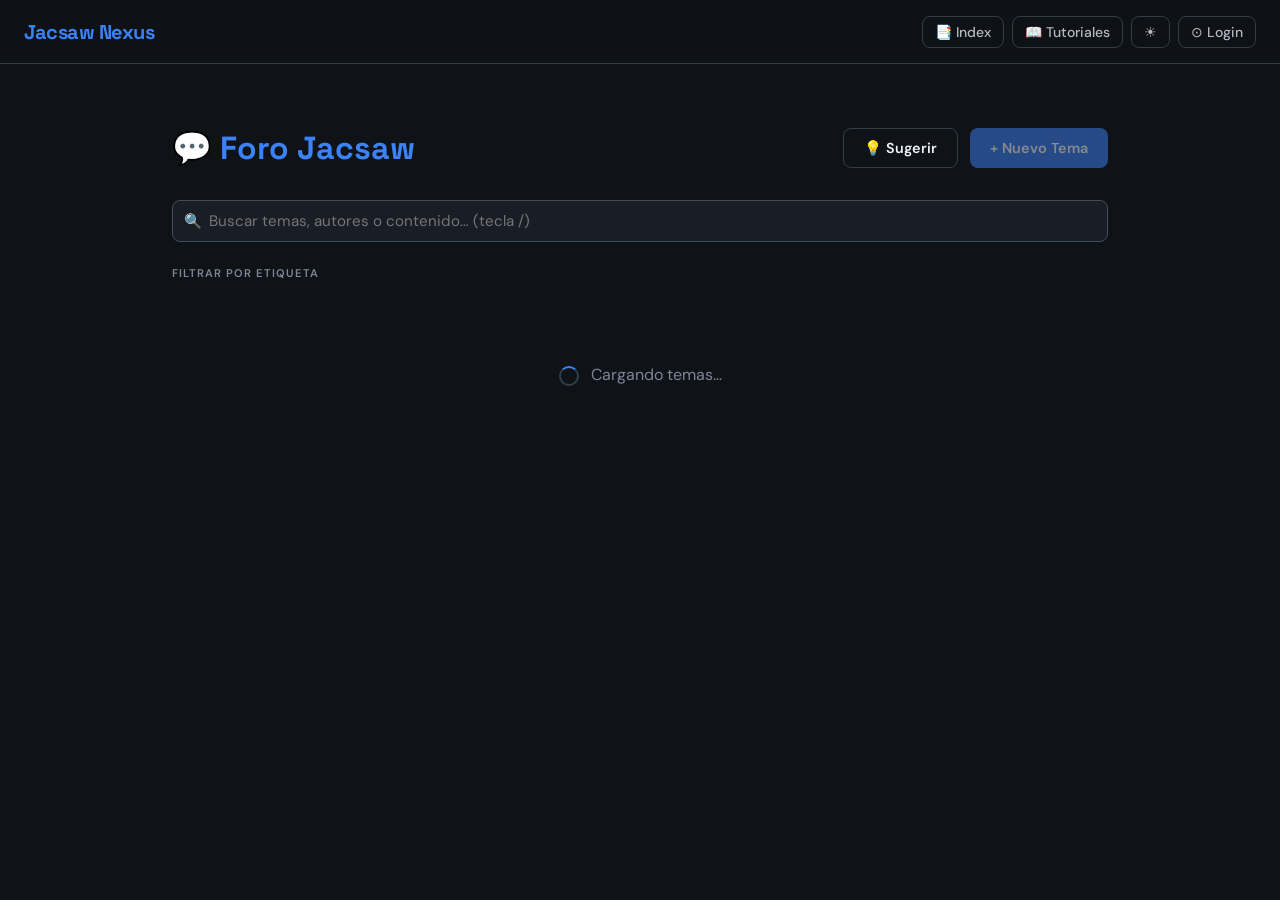
==== commit 75ddea5a: "Diseño Cambiado" ====
--- a/forum.html
+++ b/forum.html
@@ -83,303 +83,6 @@
         .form-actions { display: flex; gap: 0.75rem; justify-content: flex-end; margin-top: 1.5rem; flex-wrap: wrap; }
         
         .modal-new-post { max-width: 600px; }
-    </style>
-        .modal-title { font-size: 1.3rem; font-weight: bold; color: var(--text-primary); margin-bottom: 1.25rem; }
-
-        /* ── Post Detail ──────────────────────── */
-        .post-detail {
-            background: var(--bg-secondary);
-            border: 1px solid var(--border-subtle);
-            border-radius: var(--radius);
-            padding: 1.5rem;
-            margin-bottom: 1.5rem;
-        }
-
-        .post-detail-header {
-            display: flex;
-            justify-content: space-between;
-            align-items: flex-start;
-            gap: 1rem;
-            margin-bottom: 0.75rem;
-        }
-
-        .post-detail-title {
-            font-size: 1.5rem;
-            font-weight: bold;
-            color: var(--text-primary);
-        }
-
-        .post-detail-actions { display: flex; gap: 0.5rem; flex-shrink: 0; }
-
-        .btn-post-delete, .btn-post-report {
-            padding: 6px 12px;
-            border: 1px solid var(--border-subtle);
-            background: transparent;
-            border-radius: 6px;
-            cursor: pointer;
-            font-size: 0.8rem;
-            transition: var(--transition);
-            font-family: var(--font-body);
-        }
-
-        .btn-post-delete { color: var(--danger); border-color: var(--danger); }
-        .btn-post-delete:hover { background: var(--danger); color: white; }
-        .btn-post-report { color: var(--text-tertiary); }
-        .btn-post-report:hover { border-color: var(--warning); color: var(--warning); }
-
-        .post-detail-meta {
-            display: flex;
-            gap: 1.5rem;
-            font-size: 0.85rem;
-            color: var(--text-tertiary);
-            margin-bottom: 1rem;
-            padding-bottom: 1rem;
-            border-bottom: 1px solid var(--border-subtle);
-            flex-wrap: wrap;
-        }
-
-        .post-detail-author {
-            color: var(--accent);
-            cursor: pointer;
-        }
-        .post-detail-author:hover { text-decoration: underline; }
-
-        .post-detail-content {
-            font-size: 1rem;
-            line-height: 1.75;
-            color: var(--text-secondary);
-            white-space: pre-wrap;
-        }
-
-        /* ── Comments ─────────────────────────── */
-        .comments-section { margin-top: 1.5rem; }
-        .comments-title { font-size: 1rem; font-weight: bold; color: var(--text-primary); margin-bottom: 1rem; }
-
-        .comment-item {
-            background: var(--bg-tertiary);
-            border-left: 3px solid var(--accent);
-            padding: 0.9rem 1rem;
-            margin-bottom: 0.75rem;
-            border-radius: 0 6px 6px 0;
-        }
-
-        .comment-header {
-            display: flex;
-            justify-content: space-between;
-            align-items: center;
-            margin-bottom: 0.4rem;
-            flex-wrap: wrap;
-            gap: 0.5rem;
-        }
-
-        .comment-author {
-            font-weight: bold;
-            color: var(--accent);
-            cursor: pointer;
-            font-size: 0.9rem;
-        }
-        .comment-author:hover { text-decoration: underline; }
-
-        .comment-time { font-size: 0.78rem; color: var(--text-tertiary); }
-
-        .comment-content {
-            color: var(--text-secondary);
-            line-height: 1.6;
-            margin-bottom: 0.6rem;
-            font-size: 0.9rem;
-            white-space: pre-wrap;
-        }
-
-        .comment-actions {
-            display: flex;
-            gap: 1rem;
-            font-size: 0.82rem;
-            flex-wrap: wrap;
-        }
-
-        .btn-like {
-            cursor: pointer;
-            color: var(--text-tertiary);
-            transition: var(--transition);
-            display: flex;
-            align-items: center;
-            gap: 4px;
-        }
-        .btn-like:hover { color: var(--warning); }
-        .btn-like.liked { color: var(--warning); font-weight: bold; }
-
-        .btn-report-comment, .btn-delete-comment {
-            cursor: pointer;
-            color: var(--text-tertiary);
-            transition: var(--transition);
-        }
-        .btn-report-comment:hover { color: var(--warning); }
-        .btn-delete-comment:hover { color: var(--danger); }
-
-        /* ── Reply Form ───────────────────────── */
-        .reply-form {
-            margin-top: 1.5rem;
-            padding: 1.25rem;
-            background: var(--bg-tertiary);
-            border-radius: var(--radius);
-        }
-        .reply-form-title { font-weight: bold; color: var(--text-primary); margin-bottom: 0.75rem; font-size: 0.9rem; }
-        .reply-textarea {
-            width: 100%;
-            padding: 10px;
-            border: 1px solid var(--border-subtle);
-            background: var(--bg-secondary);
-            color: var(--text-primary);
-            border-radius: 6px;
-            min-height: 90px;
-            font-family: var(--font-body);
-            font-size: 0.9rem;
-            margin-bottom: 0.25rem;
-            box-sizing: border-box;
-            resize: vertical;
-            transition: border-color 0.2s;
-        }
-        .reply-textarea:focus { outline: none; border-color: var(--accent); }
-        .reply-actions { display: flex; gap: 0.75rem; margin-top: 0.5rem; }
-        .btn-reply-submit {
-            padding: 8px 18px;
-            background: var(--accent);
-            color: var(--bg-primary);
-            border: none;
-            border-radius: 6px;
-            cursor: pointer;
-            font-weight: bold;
-            font-family: var(--font-body);
-            transition: var(--transition);
-        }
-        .btn-reply-submit:hover { filter: brightness(1.1); }
-        .btn-reply-submit:disabled { opacity: 0.5; cursor: not-allowed; }
-
-        /* ── User Profile Modal ───────────────── */
-        .profile-modal { max-width: 500px; }
-        .profile-modal-inner, .user-profile-inner {
-            display: flex;
-            flex-direction: column;
-            gap: 1.25rem;
-        }
-
-        .profile-header { display: flex; gap: 1rem; align-items: flex-start; }
-        .profile-title { margin: 0; color: var(--text-primary); font-size: 1.1rem; }
-        .profile-meta { margin: 0; color: var(--text-tertiary); font-size: 0.82rem; }
-        .profile-form { display: flex; flex-direction: column; gap: 0.75rem; }
-        .profile-field { display: flex; flex-direction: column; gap: 0.4rem; }
-        .profile-label { font-weight: 600; color: var(--text-primary); font-size: 0.9rem; }
-        .profile-input {
-            padding: 10px 12px;
-            border: 1px solid var(--border-subtle);
-            background: var(--bg-tertiary);
-            color: var(--text-primary);
-            border-radius: 6px;
-            font-family: var(--font-body);
-            font-size: 0.9rem;
-            transition: border-color 0.2s;
-        }
-        .profile-input:focus { outline: none; border-color: var(--accent); }
-        .profile-textarea { resize: vertical; min-height: 80px; }
-        .profile-hint { font-size: 0.73rem; color: var(--text-tertiary); }
-        .profile-actions { display: flex; gap: 0.75rem; justify-content: flex-end; flex-wrap: wrap; }
-
-        .profile-cancel-btn, .profile-save-btn, .profile-logout-btn {
-            padding: 9px 16px;
-            border: none;
-            border-radius: 6px;
-            cursor: pointer;
-            font-weight: 600;
-            font-family: var(--font-body);
-            font-size: 0.875rem;
-            transition: var(--transition);
-        }
-        .profile-cancel-btn { background: var(--bg-tertiary); color: var(--text-primary); border: 1px solid var(--border-subtle); }
-        .profile-cancel-btn:hover { border-color: var(--accent); color: var(--accent); }
-        .profile-save-btn { background: var(--accent); color: var(--bg-primary); }
-        .profile-save-btn:hover { filter: brightness(1.1); }
-        .profile-save-btn:disabled { opacity: 0.5; cursor: not-allowed; }
-        .profile-logout-btn { background: var(--danger); color: white; }
-        .profile-logout-btn:hover { filter: brightness(1.1); }
-
-        /* ── User Stats ───────────────────────── */
-        .user-stats-grid {
-            display: grid;
-            grid-template-columns: repeat(3, 1fr);
-            gap: 0.75rem;
-        }
-        .user-stat-card {
-            background: var(--bg-tertiary);
-            padding: 0.75rem;
-            border-radius: 8px;
-            text-align: center;
-        }
-        .user-stat-num { font-size: 1.3rem; color: var(--accent); font-weight: bold; }
-        .user-stat-label { font-size: 0.75rem; color: var(--text-tertiary); margin-top: 4px; }
-
-        /* ── User Posts in Profile ────────────── */
-        .user-posts-section { margin-top: 0.5rem; }
-        .user-posts-title { font-weight: bold; color: var(--text-primary); margin-bottom: 0.5rem; font-size: 0.9rem; }
-        .user-post-item {
-            display: flex;
-            justify-content: space-between;
-            align-items: center;
-            padding: 0.6rem 0.75rem;
-            background: var(--bg-tertiary);
-            border-radius: 6px;
-            margin-bottom: 0.4rem;
-            cursor: pointer;
-            transition: var(--transition);
-            gap: 0.5rem;
-        }
-        .user-post-item:hover { background: var(--bg-secondary); border-left: 2px solid var(--accent); }
-        .user-post-item-title { font-size: 0.85rem; color: var(--text-primary); white-space: nowrap; overflow: hidden; text-overflow: ellipsis; }
-        .user-post-item-date { font-size: 0.75rem; color: var(--text-tertiary); flex-shrink: 0; }
-
-        .user-profile-actions { display: flex; gap: 0.75rem; flex-wrap: wrap; }
-        .btn-view-all-posts {
-            padding: 8px 16px;
-            background: var(--accent);
-            color: var(--bg-primary);
-            border: none;
-            border-radius: 6px;
-            cursor: pointer;
-            font-weight: bold;
-            font-size: 0.85rem;
-            font-family: var(--font-body);
-            transition: var(--transition);
-        }
-        .btn-view-all-posts:hover { filter: brightness(1.1); }
-        .btn-report-user {
-            padding: 8px 16px;
-            background: transparent;
-            color: var(--text-tertiary);
-            border: 1px solid var(--border-subtle);
-            border-radius: 6px;
-            cursor: pointer;
-            font-size: 0.85rem;
-            font-family: var(--font-body);
-            transition: var(--transition);
-        }
-        .btn-report-user:hover { border-color: var(--warning); color: var(--warning); }
-
-        /* ── Report Modal ─────────────────────── */
-        .report-modal { max-width: 480px; }
-        .report-subtitle { font-size: 0.85rem; color: var(--text-tertiary); margin-bottom: 1rem; }
-
-        /* ── Suggestion Modal ─────────────────── */
-        .suggestion-modal { max-width: 560px; }
-
-        /* ── Responsive ───────────────────────── */
-        @media (max-width: 640px) {
-            .forum-header { flex-direction: column; align-items: flex-start; }
-            .forum-header-actions { width: 100%; }
-            .forum-header-actions .btn-primary,
-            .forum-header-actions .btn-secondary { flex: 1; text-align: center; }
-            .user-stats-grid { grid-template-columns: repeat(2, 1fr); }
-            .post-detail-header { flex-direction: column; }
-            .post-detail-actions { width: 100%; }
-        }
     </style>
 </head>
 <body>
--- a/jacsaw-nexus.css
+++ b/jacsaw-nexus.css
@@ -59,13 +59,13 @@
 html { scroll-behavior: smooth; }
 body { background: var(--bg-primary); color: var(--text-primary); font-family: var(--font-body); overflow-x: hidden; -webkit-font-smoothing: antialiased; -moz-osx-font-smoothing: grayscale; transition: background var(--transition), color var(--transition); }
 
-.navbar { height: 64px; border-bottom: 1px solid var(--border-subtle); display: flex; align-items: center; padding: 0 1.5rem; position: sticky; top: 0; background: rgba(15, 18, 23, 0.95); backdrop-filter: blur(8px); z-index: 1000; gap: 1.5rem; }
+.navbar { height: 64px; border-bottom: 1px solid var(--border-subtle); display: flex; align-items: center; padding: 0 1.5rem; position: sticky; top: 0; background: rgba(15, 18, 23, 0.95); backdrop-filter: blur(8px); z-index: 1000; gap: 1rem; }
 [data-theme="light"] .navbar { background: rgba(250, 251, 252, 0.95); }
 .logo { font-family: var(--font-display); font-weight: 700; font-size: 1.25rem; color: var(--accent); text-decoration: none; letter-spacing: -0.5px; flex-shrink: 0; transition: color var(--transition); }
 .logo:hover { color: var(--accent-light); }
 .navbar-center { flex: 1; display: flex; justify-content: center; }
 .global-stats { font-family: var(--font-mono); font-size: 0.75rem; color: var(--success); display: flex; align-items: center; gap: 8px; letter-spacing: 0.5px; }
-.navbar-actions { display: flex; align-items: center; gap: 8px; margin-left: auto; }
+.navbar-actions { display: flex; align-items: center; gap: 8px; margin-left: auto; flex-wrap: nowrap; overflow: hidden; }
 .nav-btn { background: transparent; border: 1px solid var(--border-subtle); color: var(--text-secondary); font-family: var(--font-body); font-size: 0.875rem; padding: 6px 12px; border-radius: var(--radius); cursor: pointer; transition: var(--transition); white-space: nowrap; font-weight: 500; }
 .nav-btn:hover, .nav-btn.active { border-color: var(--accent); color: var(--accent); background: var(--accent-glow); }
 .sidebar-toggle { display: none; background: transparent; border: 1px solid var(--border-subtle); color: var(--text-primary); font-size: 1rem; width: 36px; height: 36px; border-radius: var(--radius); cursor: pointer; align-items: center; justify-content: center; transition: var(--transition); }
@@ -273,10 +273,13 @@
     .form-grid { grid-template-columns: 1fr; }
 }
 @media (max-width: 480px) {
-    .navbar { height: 56px; padding: 0 1rem; gap: 0.75rem; }
-    .logo { font-size: 1.1rem; }
-    .navbar-actions { gap: 4px; }
-    .nav-btn { font-size: 0.75rem; padding: 4px 8px; }
+    .navbar { height: 56px; padding: 0 0.75rem; gap: 0.5rem; }
+    .logo { font-size: 1rem; letter-spacing: -0.3px; }
+    .navbar-actions { gap: 0.35rem; margin-left: 0; flex: 1; justify-content: flex-end; }
+    .nav-btn { font-size: 0.7rem; padding: 5px 8px; border-radius: 999px; min-width: 0; }
+    .nav-btn--profile, #btn-stats, #btn-view { display: none; }
+    .nav-btn--auth { padding-inline: 10px; }
+    .sidebar-toggle { width: 32px; height: 32px; font-size: 0.9rem; }
     .main-content { padding: 1rem; }
     .resource-grid { grid-template-columns: 1fr; gap: 0.75rem; }
     .card { padding: 1rem; }
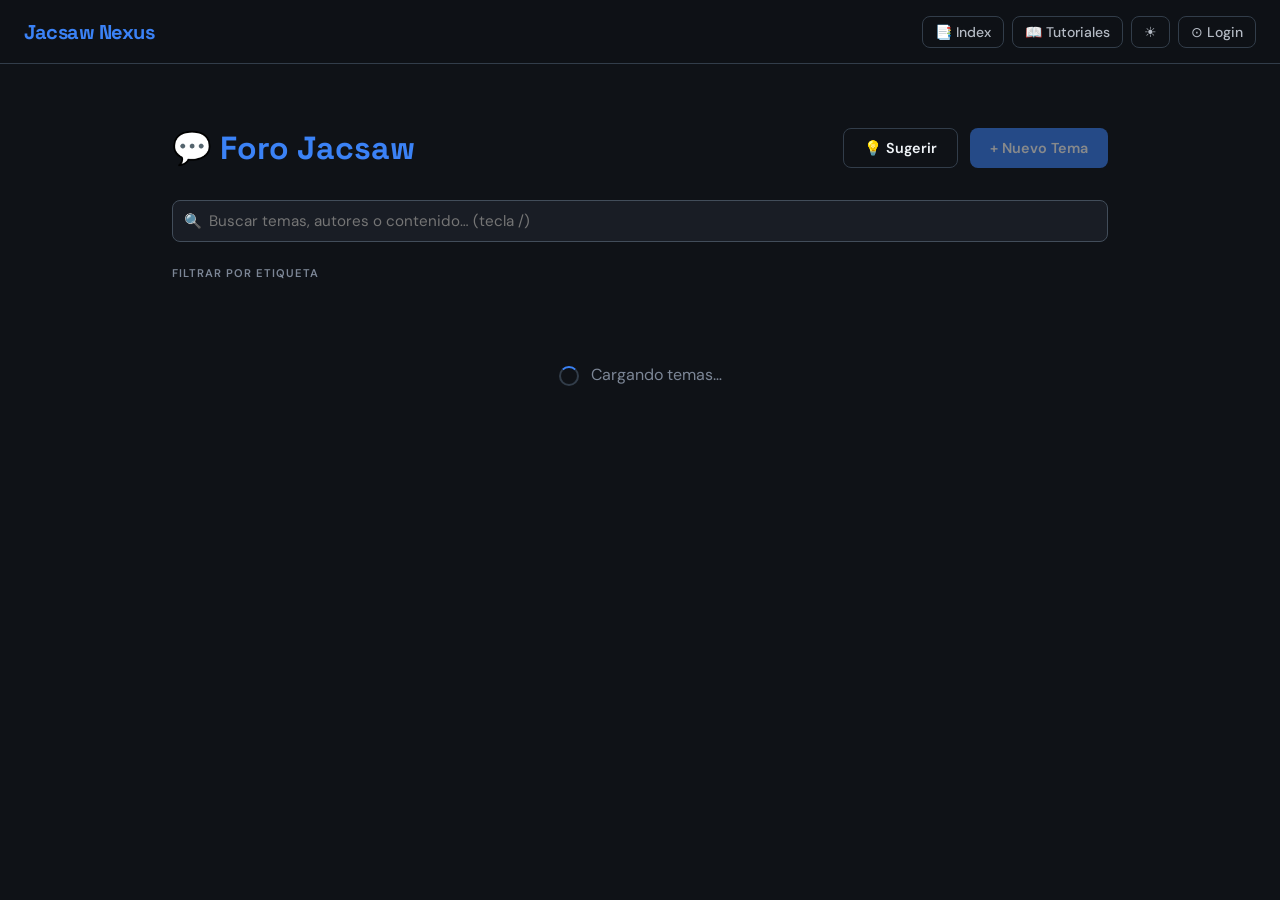
==== commit 4acbcdc4: "Menu Desplegable Mobile" ====
--- a/forum.html
+++ b/forum.html
@@ -91,14 +91,29 @@
 <nav class="navbar">
     <a href="index.html" class="logo">Jacsaw Nexus</a>
     <div class="navbar-actions">
-        <a href="index.html" class="nav-btn" style="text-decoration:none;display:flex;align-items:center;">📑 Index</a>
-        <a href="tutoriales.html" class="nav-btn" style="text-decoration:none;display:flex;align-items:center;">📖 Tutoriales</a>
+        <!-- Links de navegación para desktop -->
+        <div class="nav-links-desktop">
+            <a href="index.html" class="nav-btn" style="text-decoration:none;display:flex;align-items:center;">📑 Index</a>
+            <a href="tutoriales.html" class="nav-btn" style="text-decoration:none;display:flex;align-items:center;">📖 Tutoriales</a>
+        </div>
+        
         <button class="nav-btn" id="btn-theme" title="Cambiar tema (T)">☀</button>
         <button class="nav-btn nav-btn--profile" id="btn-profile" title="Mi perfil" style="display:none">⊛ Perfil</button>
         <button class="nav-btn nav-btn--auth" id="btn-auth" title="Iniciar sesión">⊙ Login</button>
         <img id="auth-avatar" src="" alt="avatar"
              style="display:none;width:26px;height:26px;border-radius:50%;object-fit:cover;margin-left:2px;vertical-align:middle;cursor:pointer;"
              title="Ver perfil">
+        
+        <!-- Botón de menú para móvil -->
+        <button class="nav-menu-toggle" id="nav-menu-toggle" aria-label="Menú de navegación">☰</button>
+        
+        <!-- Menú desplegable para móvil -->
+        <div class="nav-menu-dropdown" id="nav-menu-dropdown">
+            <a href="index.html" class="nav-menu-item">📑 Index</a>
+            <a href="tutoriales.html" class="nav-menu-item">📖 Tutoriales</a>
+            <div class="nav-menu-divider"></div>
+            <button class="nav-menu-item nav-menu-btn" id="nav-theme-mobile" title="Cambiar tema">☀ Tema</button>
+        </div>
     </div>
 </nav>
 
--- a/jacsaw-nexus.css
+++ b/jacsaw-nexus.css
@@ -65,7 +65,7 @@
 .logo:hover { color: var(--accent-light); }
 .navbar-center { flex: 1; display: flex; justify-content: center; }
 .global-stats { font-family: var(--font-mono); font-size: 0.75rem; color: var(--success); display: flex; align-items: center; gap: 8px; letter-spacing: 0.5px; }
-.navbar-actions { display: flex; align-items: center; gap: 8px; margin-left: auto; flex-wrap: nowrap; overflow: hidden; }
+.navbar-actions { display: flex; align-items: center; gap: 8px; margin-left: auto; flex-wrap: nowrap; overflow: visible; position: relative; }
 .nav-btn { background: transparent; border: 1px solid var(--border-subtle); color: var(--text-secondary); font-family: var(--font-body); font-size: 0.875rem; padding: 6px 12px; border-radius: var(--radius); cursor: pointer; transition: var(--transition); white-space: nowrap; font-weight: 500; }
 .nav-btn:hover, .nav-btn.active { border-color: var(--accent); color: var(--accent); background: var(--accent-glow); }
 .sidebar-toggle { display: none; background: transparent; border: 1px solid var(--border-subtle); color: var(--text-primary); font-size: 1rem; width: 36px; height: 36px; border-radius: var(--radius); cursor: pointer; align-items: center; justify-content: center; transition: var(--transition); }
@@ -239,6 +239,28 @@
 .toast--error { border-left-color: var(--danger); }
 .toast--warning { border-left-color: var(--warning); }
 
+/* ═════════════════════════════════════════════
+   NAVIGATION MENU (MOBILE)
+   ═════════════════════════════════════════════ */
+
+.nav-links-desktop { display: flex; gap: 8px; }
+.nav-links-desktop .nav-btn { display: flex; align-items: center; text-decoration: none; }
+
+.nav-menu-toggle { display: none; background: transparent; border: 1px solid var(--border-subtle); color: var(--text-primary); font-size: 1rem; width: 36px; height: 36px; border-radius: var(--radius); cursor: pointer; align-items: center; justify-content: center; transition: var(--transition); position: relative; z-index: 1001; }
+.nav-menu-toggle:hover { border-color: var(--accent); color: var(--accent); background: var(--accent-glow); }
+
+.nav-menu-dropdown { position: absolute; top: 100%; right: 0; background: var(--bg-secondary); border: 1px solid var(--border-medium); border-radius: var(--radius); box-shadow: var(--shadow-lg); display: flex; flex-direction: column; gap: 0; min-width: 200px; opacity: 0; pointer-events: none; transform: translateY(-8px); transition: opacity 0.2s ease, transform 0.2s ease; z-index: 1000; }
+.nav-menu-dropdown.open { opacity: 1; pointer-events: all; transform: translateY(0); }
+
+.nav-menu-item { background: none; border: none; color: var(--text-secondary); padding: 12px 16px; text-align: left; cursor: pointer; font-family: var(--font-body); font-size: 0.9rem; transition: var(--transition); text-decoration: none; display: flex; align-items: center; gap: 8px; }
+.nav-menu-item:hover { background: var(--bg-hover); color: var(--text-primary); }
+.nav-menu-item:first-child { border-radius: var(--radius) var(--radius) 0 0; }
+.nav-menu-item:last-child { border-radius: 0 0 var(--radius) var(--radius); }
+
+.nav-menu-btn { font-weight: 500; }
+
+.nav-menu-divider { height: 1px; background: var(--border-subtle); margin: 4px 0; }
+
 .sidebar-overlay { display: none; position: fixed; inset: 0; background: rgba(0, 0, 0, 0.4); z-index: 900; backdrop-filter: blur(2px); }
 .sidebar-overlay.active { display: block; }
 
@@ -271,6 +293,8 @@
     .list-header, .list-row { grid-template-columns: 1.5fr 1fr 1fr; }
     .list-header span:nth-child(n+4), .list-row > *:nth-child(n+4) { display: none; }
     .form-grid { grid-template-columns: 1fr; }
+    .nav-links-desktop { display: none; }
+    .nav-menu-toggle { display: flex; }
 }
 @media (max-width: 480px) {
     .navbar { height: 56px; padding: 0 0.75rem; gap: 0.5rem; }
@@ -280,6 +304,9 @@
     .nav-btn--profile, #btn-stats, #btn-view { display: none; }
     .nav-btn--auth { padding-inline: 10px; }
     .sidebar-toggle { width: 32px; height: 32px; font-size: 0.9rem; }
+    .nav-menu-toggle { width: 32px; height: 32px; font-size: 0.9rem; }
+    .nav-menu-dropdown { min-width: 140px; }
+    .nav-menu-item { font-size: 0.8rem; padding: 10px 14px; }
     .main-content { padding: 1rem; }
     .resource-grid { grid-template-columns: 1fr; gap: 0.75rem; }
     .card { padding: 1rem; }
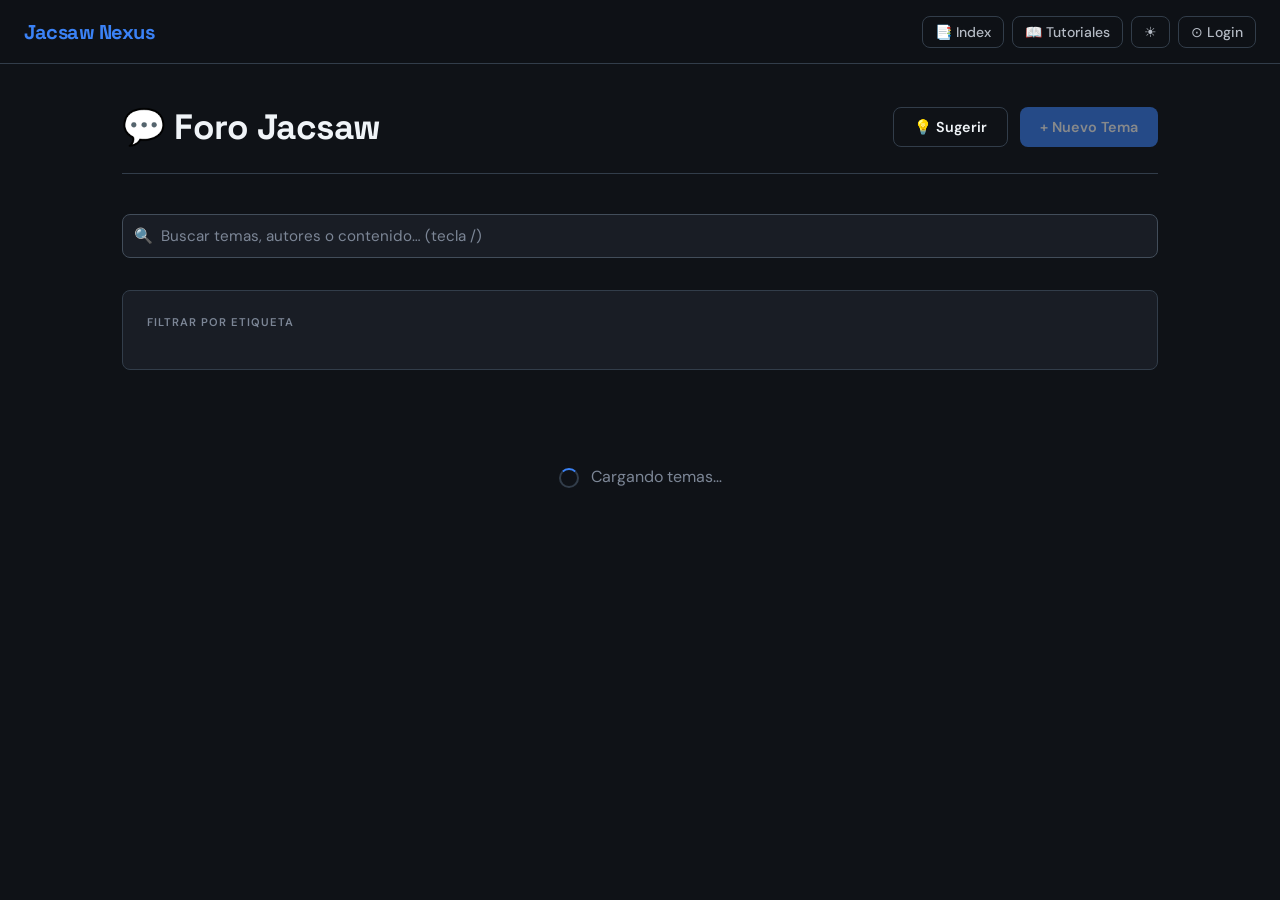
==== commit 88994974: "Forum updt" ====
--- a/forum.html
+++ b/forum.html
@@ -7,82 +7,644 @@
     <link href="https://fonts.googleapis.com/css2?family=Space+Grotesk:wght@500;700&family=DM+Sans:wght@400;500&family=JetBrains+Mono&display=swap" rel="stylesheet">
     <link rel="stylesheet" href="jacsaw-nexus.css">
     <style>
-        .forum-container { max-width: 1000px; margin: 2rem auto; padding: 2rem; }
-        
-        .forum-header { display: flex; justify-content: space-between; align-items: center; margin-bottom: 2rem; gap: 1rem; flex-wrap: wrap; }
-        .forum-header h1 { font-size: 2rem; color: var(--accent); font-family: var(--font-display); margin: 0; font-weight: 700; }
-        .forum-header-actions { display: flex; gap: 0.75rem; flex-wrap: wrap; }
-        
-        .forum-search-bar { display: flex; gap: 0.75rem; margin-bottom: 1.5rem; align-items: center; flex-wrap: wrap; }
-        .forum-search-wrap { position: relative; flex: 1; min-width: 200px; }
-        .forum-search-icon { position: absolute; left: 12px; top: 50%; transform: translateY(-50%); color: var(--text-tertiary); font-size: 0.9rem; pointer-events: none; }
-        #forum-search { width: 100%; padding: 10px 12px 10px 36px; border: 1px solid var(--border-medium); background: var(--bg-secondary); color: var(--text-primary); border-radius: var(--radius); font-family: var(--font-body); font-size: 0.95rem; transition: var(--transition); }
-        #forum-search:focus { outline: none; border-color: var(--accent); box-shadow: 0 0 0 2px var(--accent-glow); }
-        
-        #search-result-info { font-size: 0.8rem; color: var(--text-tertiary); margin-bottom: 1rem; display: none; }
-        
-        .tag-cloud-wrap { margin-bottom: 1.5rem; }
-        .tag-cloud-label { font-size: 0.7rem; font-weight: 600; color: var(--text-tertiary); text-transform: uppercase; letter-spacing: 1px; margin-bottom: 0.75rem; }
-        #tag-cloud { display: flex; flex-wrap: wrap; gap: 0.5rem; }
-        
-        .tag-chip { padding: 5px 12px; border: 1px solid var(--border-subtle); background: var(--bg-tertiary); color: var(--text-secondary); border-radius: 20px; font-size: 0.8rem; cursor: pointer; transition: var(--transition); font-family: var(--font-body); font-weight: 500; }
-        .tag-chip:hover { border-color: var(--accent); color: var(--accent); background: var(--accent-glow); }
-        .tag-chip.active { background: var(--accent); color: white; border-color: var(--accent); }
-        .tag-count { opacity: 0.6; font-size: 0.8em; }
-        
-        .author-filter-bar { display: flex; align-items: center; justify-content: space-between; gap: 1rem; padding: 1rem; background: var(--accent-glow); border: 1px solid var(--accent); border-radius: var(--radius); margin-bottom: 1.5rem; font-size: 0.9rem; color: var(--text-secondary); flex-wrap: wrap; }
-        .author-filter-bar strong { color: var(--accent); }
-        .author-filter-bar button { border: none; background: transparent; color: var(--text-tertiary); cursor: pointer; font-size: 0.8rem; padding: 4px 8px; border-radius: 4px; transition: var(--transition); font-weight: 500; }
-        .author-filter-bar button:hover { color: var(--danger); background: var(--bg-tertiary); }
-        
-        .post-item { background: var(--bg-secondary); border: 1px solid var(--border-subtle); border-radius: var(--radius); padding: 1.5rem; margin-bottom: 1rem; cursor: pointer; transition: var(--transition); }
-        .post-item:hover { border-color: var(--accent); background: var(--bg-hover); transform: translateX(2px); box-shadow: var(--shadow); }
-        
-        .post-item-top { display: flex; justify-content: space-between; align-items: flex-start; gap: 1rem; margin-bottom: 0.75rem; }
-        .post-title { font-size: 1.15rem; font-weight: 700; color: var(--text-primary); font-family: var(--font-display); }
-        .btn-delete-post { background: transparent; border: none; cursor: pointer; font-size: 1rem; color: var(--text-tertiary); padding: 4px 8px; border-radius: 4px; transition: var(--transition); flex-shrink: 0; font-weight: 600; }
-        .btn-delete-post:hover { color: var(--danger); background: rgba(239, 68, 68, 0.1); }
-        
-        .post-meta { display: flex; gap: 1rem; font-size: 0.8rem; color: var(--text-tertiary); margin-bottom: 0.75rem; flex-wrap: wrap; }
-        .post-meta-item { display: flex; align-items: center; gap: 4px; }
-        .post-author-link { color: var(--accent); cursor: pointer; transition: var(--transition); font-weight: 500; }
-        .post-author-link:hover { text-decoration: underline; }
-        
-        .post-tags { display: flex; flex-wrap: wrap; gap: 0.4rem; margin-bottom: 0.75rem; }
-        .post-tag { padding: 2px 8px; background: var(--accent-glow); color: var(--accent); border-radius: 12px; font-size: 0.7rem; cursor: pointer; transition: var(--transition); font-weight: 500; }
-        .post-tag:hover { background: var(--accent); color: white; }
-        
-        .post-content { color: var(--text-secondary); margin-bottom: 0.75rem; line-height: 1.6; font-size: 0.9rem; }
-        .post-stats { display: flex; gap: 1.5rem; font-size: 0.8rem; color: var(--text-tertiary); }
-        
-        .loading-posts { text-align: center; padding: 3rem 1rem; color: var(--text-tertiary); }
-        .loading-spinner { display: inline-block; width: 20px; height: 20px; border: 2px solid var(--border-subtle); border-top-color: var(--accent); border-radius: 50%; animation: spin 0.7s linear infinite; vertical-align: middle; margin-right: 0.5rem; }
+        body { background: var(--bg-primary); }
+
+        /* ═════════════════════════════════════════════
+           FORUM CONTAINER
+           ═════════════════════════════════════════════ */
+        .forum-container { 
+            max-width: 1100px; 
+            margin: 0 auto; 
+            padding: 2.5rem 2rem; 
+            min-height: calc(100vh - 64px);
+        }
+        
+        /* ═════════════════════════════════════════════
+           FORUM HEADER
+           ═════════════════════════════════════════════ */
+        .forum-header { 
+            display: flex; 
+            justify-content: space-between; 
+            align-items: center; 
+            margin-bottom: 2.5rem; 
+            gap: 1.5rem; 
+            flex-wrap: wrap;
+            padding-bottom: 1.5rem;
+            border-bottom: 1px solid var(--border-subtle);
+        }
+        .forum-header h1 { 
+            font-size: 2.2rem; 
+            color: var(--text-primary);
+            font-family: var(--font-display); 
+            margin: 0; 
+            font-weight: 700;
+            letter-spacing: -0.5px;
+        }
+        .forum-header-actions { 
+            display: flex; 
+            gap: 0.75rem; 
+            flex-wrap: wrap; 
+        }
+        
+        /* ═════════════════════════════════════════════
+           SEARCH BAR
+           ═════════════════════════════════════════════ */
+        .forum-search-bar { 
+            display: flex; 
+            gap: 0.75rem; 
+            margin-bottom: 2rem; 
+            align-items: center; 
+            flex-wrap: wrap; 
+        }
+        .forum-search-wrap { 
+            position: relative; 
+            flex: 1; 
+            min-width: 250px; 
+        }
+        .forum-search-icon { 
+            position: absolute; 
+            left: 12px; 
+            top: 50%; 
+            transform: translateY(-50%); 
+            color: var(--text-tertiary); 
+            font-size: 0.95rem; 
+            pointer-events: none; 
+        }
+        #forum-search { 
+            width: 100%; 
+            padding: 11px 14px 11px 38px; 
+            border: 1px solid var(--border-medium); 
+            background: var(--bg-secondary); 
+            color: var(--text-primary); 
+            border-radius: var(--radius); 
+            font-family: var(--font-body); 
+            font-size: 0.95rem; 
+            transition: var(--transition);
+        }
+        #forum-search:focus { 
+            outline: none; 
+            border-color: var(--accent); 
+            box-shadow: 0 0 0 2px var(--accent-glow);
+            background: var(--bg-hover);
+        }
+        #forum-search::placeholder {
+            color: var(--text-tertiary);
+        }
+        
+        #search-result-info { 
+            font-size: 0.8rem; 
+            color: var(--text-tertiary); 
+            margin-bottom: 1.5rem; 
+            display: none;
+            padding: 0.75rem 1rem;
+            background: var(--accent-glow);
+            border-left: 3px solid var(--accent);
+            border-radius: 4px;
+        }
+        
+        /* ═════════════════════════════════════════════
+           TAG CLOUD
+           ═════════════════════════════════════════════ */
+        .tag-cloud-wrap { 
+            margin-bottom: 2rem; 
+            padding: 1.5rem;
+            background: var(--bg-secondary);
+            border: 1px solid var(--border-subtle);
+            border-radius: var(--radius);
+        }
+        .tag-cloud-label { 
+            font-size: 0.7rem; 
+            font-weight: 600; 
+            color: var(--text-tertiary); 
+            text-transform: uppercase; 
+            letter-spacing: 1px; 
+            margin-bottom: 1rem;
+            display: block;
+        }
+        #tag-cloud { 
+            display: flex; 
+            flex-wrap: wrap; 
+            gap: 0.6rem; 
+        }
+        
+        /* ═════════════════════════════════════════════
+           TAG CHIP
+           ═════════════════════════════════════════════ */
+        .tag-chip { 
+            padding: 6px 14px; 
+            border: 1px solid var(--border-subtle); 
+            background: var(--bg-tertiary); 
+            color: var(--text-secondary); 
+            border-radius: 18px; 
+            font-size: 0.8rem; 
+            cursor: pointer; 
+            transition: var(--transition); 
+            font-family: var(--font-body); 
+            font-weight: 500;
+            display: inline-flex;
+            align-items: center;
+            gap: 6px;
+        }
+        .tag-chip:hover { 
+            border-color: var(--accent); 
+            color: var(--accent); 
+            background: var(--accent-glow); 
+            transform: translateY(-1px);
+        }
+        .tag-chip.active { 
+            background: var(--accent); 
+            color: white; 
+            border-color: var(--accent); 
+        }
+        .tag-count { 
+            opacity: 0.6; 
+            font-size: 0.75em;
+            font-family: var(--font-mono);
+        }
+        
+        /* ═════════════════════════════════════════════
+           AUTHOR FILTER BAR
+           ═════════════════════════════════════════════ */
+        .author-filter-bar { 
+            display: flex; 
+            align-items: center; 
+            justify-content: space-between; 
+            gap: 1rem; 
+            padding: 1rem 1.5rem; 
+            background: var(--accent-glow); 
+            border: 1px solid var(--accent); 
+            border-radius: var(--radius); 
+            margin-bottom: 1.5rem; 
+            font-size: 0.9rem; 
+            color: var(--text-secondary); 
+            flex-wrap: wrap; 
+        }
+        .author-filter-bar strong { 
+            color: var(--accent);
+            font-weight: 600;
+        }
+        .author-filter-bar button { 
+            border: none; 
+            background: transparent; 
+            color: var(--text-tertiary); 
+            cursor: pointer; 
+            font-size: 0.8rem; 
+            padding: 4px 8px; 
+            border-radius: 4px; 
+            transition: var(--transition); 
+            font-weight: 500; 
+        }
+        .author-filter-bar button:hover { 
+            color: var(--danger); 
+            background: rgba(239, 68, 68, 0.15); 
+        }
+        
+        /* ═════════════════════════════════════════════
+           POST ITEM
+           ═════════════════════════════════════════════ */
+        #forum-posts {
+            display: flex;
+            flex-direction: column;
+            gap: 1.25rem;
+        }
+        
+        .post-item { 
+            background: var(--bg-secondary); 
+            border: 1px solid var(--border-subtle); 
+            border-radius: var(--radius); 
+            padding: 1.75rem; 
+            cursor: pointer; 
+            transition: var(--transition);
+            display: flex;
+            flex-direction: column;
+            gap: 1rem;
+            position: relative;
+            overflow: hidden;
+        }
+        
+        .post-item::before {
+            content: '';
+            position: absolute;
+            top: 0;
+            left: 0;
+            width: 4px;
+            height: 100%;
+            background: var(--accent);
+            opacity: 0;
+            transition: opacity var(--transition);
+        }
+        
+        .post-item:hover { 
+            border-color: var(--accent); 
+            background: var(--bg-hover); 
+            transform: translateY(-2px);
+            box-shadow: var(--shadow);
+        }
+        
+        .post-item:hover::before {
+            opacity: 1;
+        }
+        
+        /* ═════════════════════════════════════════════
+           POST ITEM - TOP SECTION
+           ═════════════════════════════════════════════ */
+        .post-item-top { 
+            display: flex; 
+            justify-content: space-between; 
+            align-items: flex-start; 
+            gap: 1rem;
+        }
+        
+        .post-title { 
+            font-size: 1.2rem; 
+            font-weight: 700; 
+            color: var(--text-primary); 
+            font-family: var(--font-display);
+            line-height: 1.3;
+            margin: 0;
+            transition: color var(--transition);
+        }
+        
+        .post-item:hover .post-title {
+            color: var(--accent);
+        }
+        
+        .btn-delete-post { 
+            background: transparent; 
+            border: none; 
+            cursor: pointer; 
+            font-size: 1.2rem; 
+            color: var(--text-tertiary); 
+            padding: 4px 8px; 
+            border-radius: 4px; 
+            transition: var(--transition); 
+            flex-shrink: 0; 
+            font-weight: 600;
+            opacity: 0;
+        }
+        
+        .post-item:hover .btn-delete-post {
+            opacity: 1;
+        }
+        
+        .btn-delete-post:hover { 
+            color: var(--danger); 
+            background: rgba(239, 68, 68, 0.1); 
+        }
+        
+        /* ═════════════════════════════════════════════
+           POST ITEM - META
+           ═════════════════════════════════════════════ */
+        .post-meta { 
+            display: flex; 
+            gap: 1.25rem; 
+            font-size: 0.8rem; 
+            color: var(--text-tertiary);
+            flex-wrap: wrap;
+            align-items: center;
+        }
+        .post-meta-item { 
+            display: flex; 
+            align-items: center; 
+            gap: 5px;
+        }
+        .post-author-link { 
+            color: var(--accent); 
+            cursor: pointer; 
+            transition: var(--transition); 
+            font-weight: 500;
+        }
+        .post-author-link:hover { 
+            text-decoration: underline;
+            color: var(--accent-light);
+        }
+        
+        /* ═════════════════════════════════════════════
+           POST ITEM - TAGS
+           ═════════════════════════════════════════════ */
+        .post-tags { 
+            display: flex; 
+            flex-wrap: wrap; 
+            gap: 0.5rem;
+        }
+        .post-tag { 
+            padding: 4px 10px; 
+            background: var(--accent-glow); 
+            color: var(--accent); 
+            border-radius: 12px; 
+            font-size: 0.7rem; 
+            cursor: pointer; 
+            transition: var(--transition); 
+            font-weight: 500;
+            font-family: var(--font-mono);
+            text-transform: uppercase;
+            letter-spacing: 0.3px;
+            border: 1px solid var(--accent);
+        }
+        .post-tag:hover { 
+            background: var(--accent); 
+            color: white;
+        }
+        
+        /* ═════════════════════════════════════════════
+           POST ITEM - CONTENT
+           ═════════════════════════════════════════════ */
+        .post-content { 
+            color: var(--text-secondary); 
+            line-height: 1.7;
+            font-size: 0.95rem;
+            margin: 0;
+        }
+        
+        /* ═════════════════════════════════════════════
+           POST ITEM - STATS
+           ═════════════════════════════════════════════ */
+        .post-stats { 
+            display: flex; 
+            gap: 2rem; 
+            font-size: 0.8rem; 
+            color: var(--text-tertiary);
+            padding-top: 1rem;
+            border-top: 1px solid var(--border-subtle);
+            flex-wrap: wrap;
+        }
+        
+        /* ═════════════════════════════════════════════
+           LOADING & EMPTY STATE
+           ═════════════════════════════════════════════ */
+        .loading-posts { 
+            text-align: center; 
+            padding: 4rem 2rem; 
+            color: var(--text-tertiary); 
+        }
+        .loading-spinner { 
+            display: inline-block; 
+            width: 20px; 
+            height: 20px; 
+            border: 2px solid var(--border-subtle); 
+            border-top-color: var(--accent); 
+            border-radius: 50%; 
+            animation: spin 0.7s linear infinite; 
+            vertical-align: middle; 
+            margin-right: 0.5rem; 
+        }
         @keyframes spin { to { transform: rotate(360deg); } }
         
-        .empty-state { text-align: center; padding: 3rem 1rem; color: var(--text-tertiary); }
-        .empty-state-icon { font-size: 3rem; margin-bottom: 1rem; }
-        
-        .btn-clear-filter { margin-top: 1rem; padding: 8px 16px; background: var(--bg-tertiary); border: 1px solid var(--border-subtle); color: var(--text-primary); border-radius: var(--radius); cursor: pointer; transition: var(--transition); font-weight: 500; }
-        .btn-clear-filter:hover { border-color: var(--accent); color: var(--accent); background: var(--accent-glow); }
-        
-        .btn-primary { padding: 10px 20px; background: var(--accent); color: white; border: none; border-radius: var(--radius); cursor: pointer; font-weight: 600; font-family: var(--font-body); transition: var(--transition); font-size: 0.9rem; }
-        .btn-primary:hover { background: var(--accent-dark); transform: translateY(-1px); box-shadow: var(--shadow); }
-        .btn-primary:disabled { opacity: 0.5; cursor: not-allowed; transform: none; }
-        
-        .btn-secondary { padding: 10px 20px; background: transparent; color: var(--text-primary); border: 1px solid var(--border-subtle); border-radius: var(--radius); cursor: pointer; font-weight: 600; font-family: var(--font-body); transition: var(--transition); font-size: 0.9rem; }
-        .btn-secondary:hover { border-color: var(--accent); color: var(--accent); background: var(--accent-glow); }
-        
-        .form-group { margin-bottom: 1rem; }
-        .form-group label { display: block; margin-bottom: 0.5rem; font-weight: 600; color: var(--text-primary); font-size: 0.85rem; text-transform: uppercase; letter-spacing: 0.5px; }
-        .form-group input, .form-group textarea, .form-group select { width: 100%; padding: 10px 12px; border: 1px solid var(--border-medium); background: var(--bg-tertiary); color: var(--text-primary); border-radius: var(--radius); font-family: var(--font-body); font-size: 0.9rem; resize: vertical; box-sizing: border-box; transition: var(--transition); }
-        .form-group input:focus, .form-group textarea:focus, .form-group select:focus { outline: none; border-color: var(--accent); box-shadow: 0 0 0 2px var(--accent-glow); }
-        .form-group textarea { min-height: 120px; line-height: 1.5; }
-        .form-group select option { background: var(--bg-primary); }
-        .form-char-hint { font-size: 0.75rem; color: var(--text-tertiary); margin-top: 0.4rem; }
-        
-        .form-actions { display: flex; gap: 0.75rem; justify-content: flex-end; margin-top: 1.5rem; flex-wrap: wrap; }
-        
-        .modal-new-post { max-width: 600px; }
+        .empty-state { 
+            text-align: center; 
+            padding: 4rem 2rem; 
+            color: var(--text-tertiary); 
+        }
+        .empty-state-icon { 
+            font-size: 3.5rem; 
+            margin-bottom: 1rem;
+            opacity: 0.7;
+        }
+        .empty-state h3 {
+            font-size: 1.2rem;
+            color: var(--text-secondary);
+            margin: 0 0 0.5rem 0;
+            font-weight: 600;
+        }
+        .empty-state p {
+            margin: 0;
+            font-size: 0.95rem;
+        }
+        
+        .btn-clear-filter { 
+            margin-top: 1.5rem; 
+            padding: 10px 20px; 
+            background: var(--bg-tertiary); 
+            border: 1px solid var(--border-subtle); 
+            color: var(--text-primary); 
+            border-radius: var(--radius); 
+            cursor: pointer; 
+            transition: var(--transition); 
+            font-weight: 600;
+            font-family: var(--font-body);
+            font-size: 0.9rem;
+        }
+        .btn-clear-filter:hover { 
+            border-color: var(--accent); 
+            color: var(--accent); 
+            background: var(--accent-glow);
+            transform: translateY(-1px);
+        }
+        
+        /* ═════════════════════════════════════════════
+           BUTTONS
+           ═════════════════════════════════════════════ */
+        .btn-primary { 
+            padding: 10px 20px; 
+            background: var(--accent); 
+            color: white; 
+            border: none; 
+            border-radius: var(--radius); 
+            cursor: pointer; 
+            font-weight: 600; 
+            font-family: var(--font-body); 
+            transition: var(--transition); 
+            font-size: 0.9rem;
+        }
+        .btn-primary:hover { 
+            background: var(--accent-dark); 
+            transform: translateY(-1px); 
+            box-shadow: var(--shadow); 
+        }
+        .btn-primary:disabled { 
+            opacity: 0.5; 
+            cursor: not-allowed; 
+            transform: none; 
+        }
+        
+        .btn-secondary { 
+            padding: 10px 20px; 
+            background: transparent; 
+            color: var(--text-primary); 
+            border: 1px solid var(--border-subtle); 
+            border-radius: var(--radius); 
+            cursor: pointer; 
+            font-weight: 600; 
+            font-family: var(--font-body); 
+            transition: var(--transition); 
+            font-size: 0.9rem; 
+        }
+        .btn-secondary:hover { 
+            border-color: var(--accent); 
+            color: var(--accent); 
+            background: var(--accent-glow);
+            transform: translateY(-1px);
+        }
+        
+        /* ═════════════════════════════════════════════
+           FORMS
+           ═════════════════════════════════════════════ */
+        .form-group { 
+            margin-bottom: 1.5rem; 
+        }
+        .form-group label { 
+            display: block; 
+            margin-bottom: 0.6rem; 
+            font-weight: 600; 
+            color: var(--text-primary); 
+            font-size: 0.85rem; 
+            text-transform: uppercase; 
+            letter-spacing: 0.5px;
+            font-family: var(--font-mono);
+        }
+        .form-group input, 
+        .form-group textarea, 
+        .form-group select { 
+            width: 100%; 
+            padding: 11px 12px; 
+            border: 1px solid var(--border-medium); 
+            background: var(--bg-tertiary); 
+            color: var(--text-primary); 
+            border-radius: var(--radius); 
+            font-family: var(--font-body); 
+            font-size: 0.9rem; 
+            resize: vertical; 
+            box-sizing: border-box; 
+            transition: var(--transition);
+        }
+        .form-group input:focus, 
+        .form-group textarea:focus, 
+        .form-group select:focus { 
+            outline: none; 
+            border-color: var(--accent); 
+            box-shadow: 0 0 0 2px var(--accent-glow);
+            background: var(--bg-hover);
+        }
+        .form-group textarea { 
+            min-height: 120px; 
+            line-height: 1.6;
+        }
+        .form-group select option { 
+            background: var(--bg-primary);
+            color: var(--text-primary);
+        }
+        .form-char-hint { 
+            font-size: 0.75rem; 
+            color: var(--text-tertiary); 
+            margin-top: 0.5rem;
+            font-family: var(--font-mono);
+            letter-spacing: 0.3px;
+        }
+        
+        .form-actions { 
+            display: flex; 
+            gap: 0.75rem; 
+            justify-content: flex-end; 
+            margin-top: 2rem; 
+            flex-wrap: wrap; 
+        }
+        
+        /* ═════════════════════════════════════════════
+           MODALS
+           ═════════════════════════════════════════════ */
+        .modal-new-post { 
+            max-width: 600px; 
+        }
+        
+        .report-subtitle {
+            font-size: 0.9rem;
+            color: var(--text-secondary);
+            margin: 0.5rem 0 1.5rem 0;
+        }
+        
+        .profile-hint {
+            font-size: 0.75rem;
+            color: var(--text-tertiary);
+            margin-top: 0.4rem;
+            display: block;
+            font-family: var(--font-mono);
+        }
+        
+        .profile-logout-btn {
+            background: rgba(239, 68, 68, 0.1);
+            color: var(--danger);
+            border: 1px solid var(--danger);
+        }
+        
+        .profile-logout-btn:hover {
+            background: var(--danger);
+            color: white;
+        }
+        
+        /* ═════════════════════════════════════════════
+           RESPONSIVE DESIGN
+           ═════════════════════════════════════════════ */
+        @media (max-width: 768px) {
+            .forum-container { 
+                padding: 1.5rem 1rem; 
+            }
+            
+            .forum-header {
+                flex-direction: column;
+                align-items: flex-start;
+                margin-bottom: 2rem;
+            }
+            
+            .forum-header h1 {
+                font-size: 1.8rem;
+            }
+            
+            .forum-search-wrap { 
+                min-width: 100%; 
+            }
+            
+            .tag-cloud-wrap {
+                padding: 1rem;
+            }
+            
+            .post-item {
+                padding: 1.5rem;
+            }
+            
+            .post-item-top {
+                flex-direction: column;
+                align-items: flex-start;
+            }
+            
+            .form-actions {
+                flex-direction: column;
+            }
+            
+            .form-actions button {
+                width: 100%;
+            }
+        }
+        
+        @media (max-width: 480px) {
+            .forum-container { 
+                padding: 1rem; 
+            }
+            
+            .forum-header h1 {
+                font-size: 1.5rem;
+            }
+            
+            .forum-header-actions {
+                width: 100%;
+            }
+            
+            .forum-header-actions button {
+                flex: 1;
+            }
+            
+            .post-item {
+                padding: 1.25rem;
+            }
+            
+            .post-meta {
+                font-size: 0.75rem;
+                gap: 0.75rem;
+            }
+            
+            .post-stats {
+                gap: 1rem;
+            }
+        }
     </style>
 </head>
 <body>
